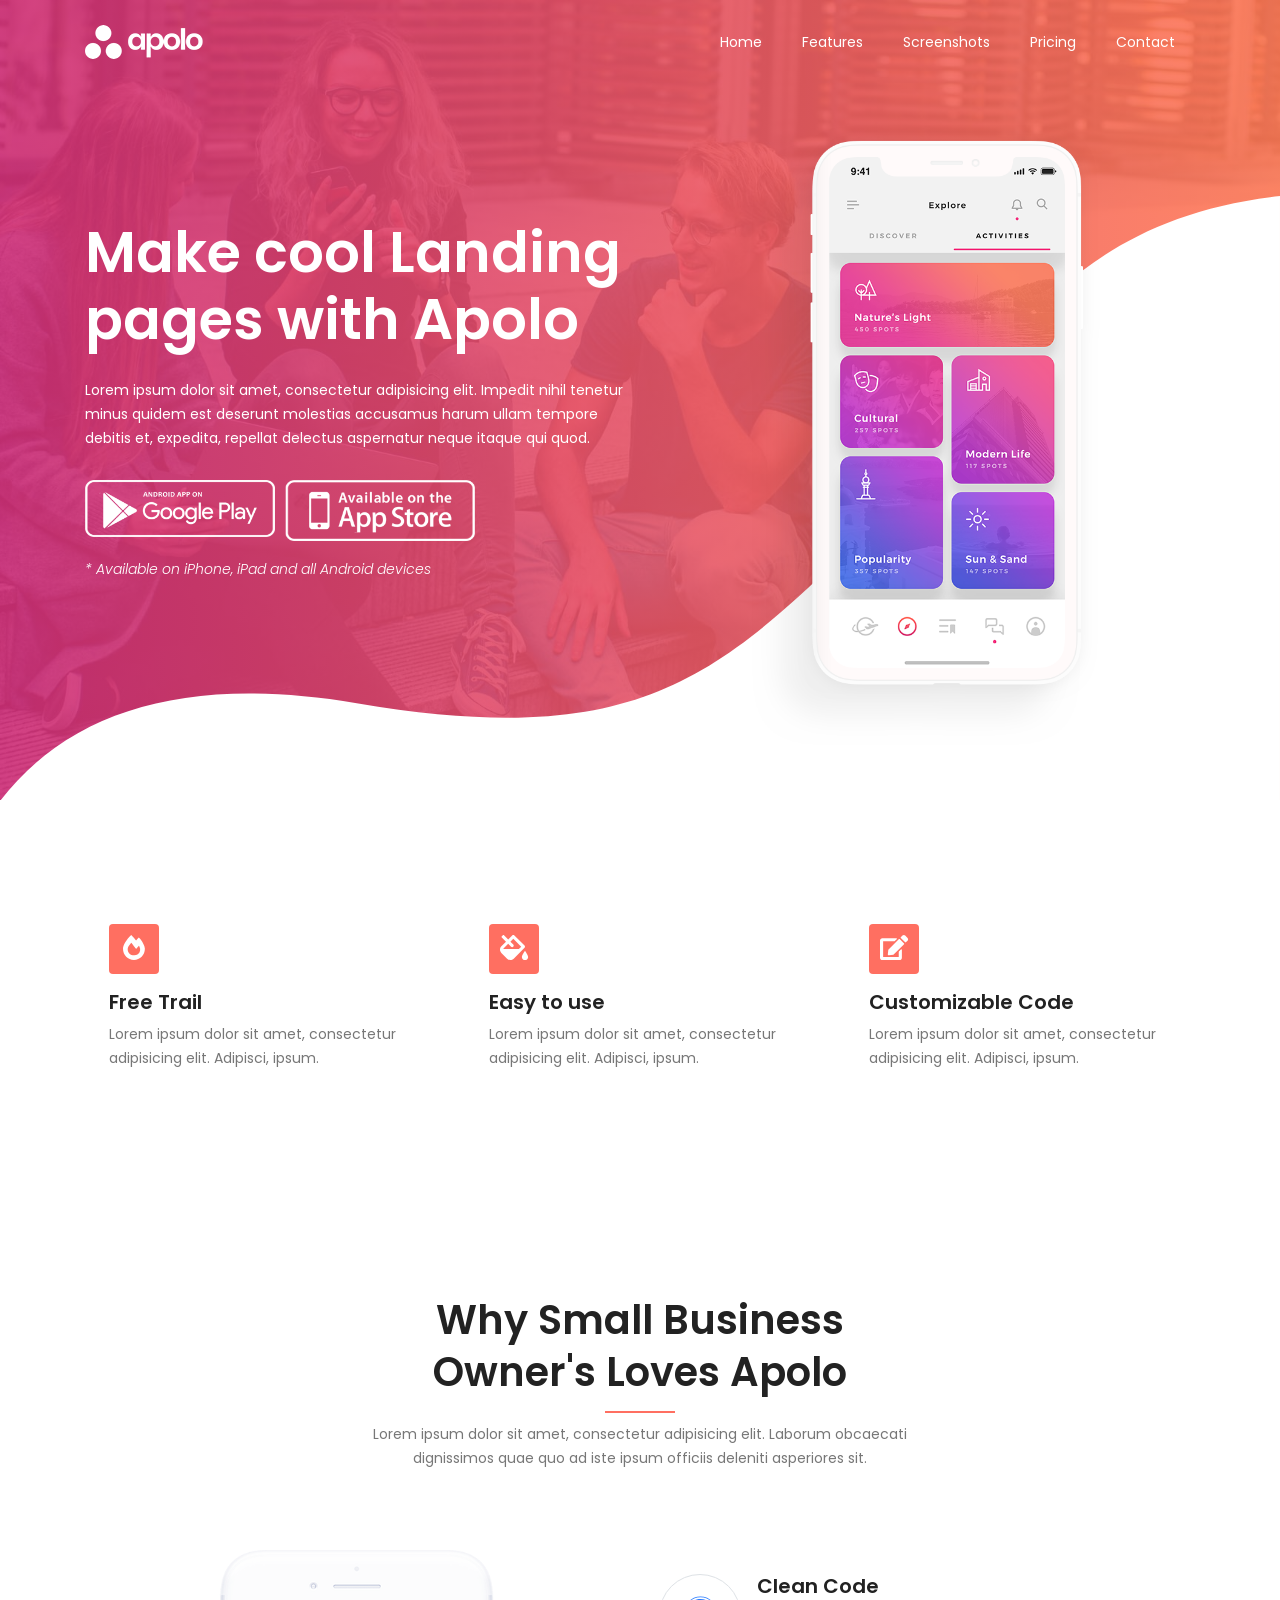
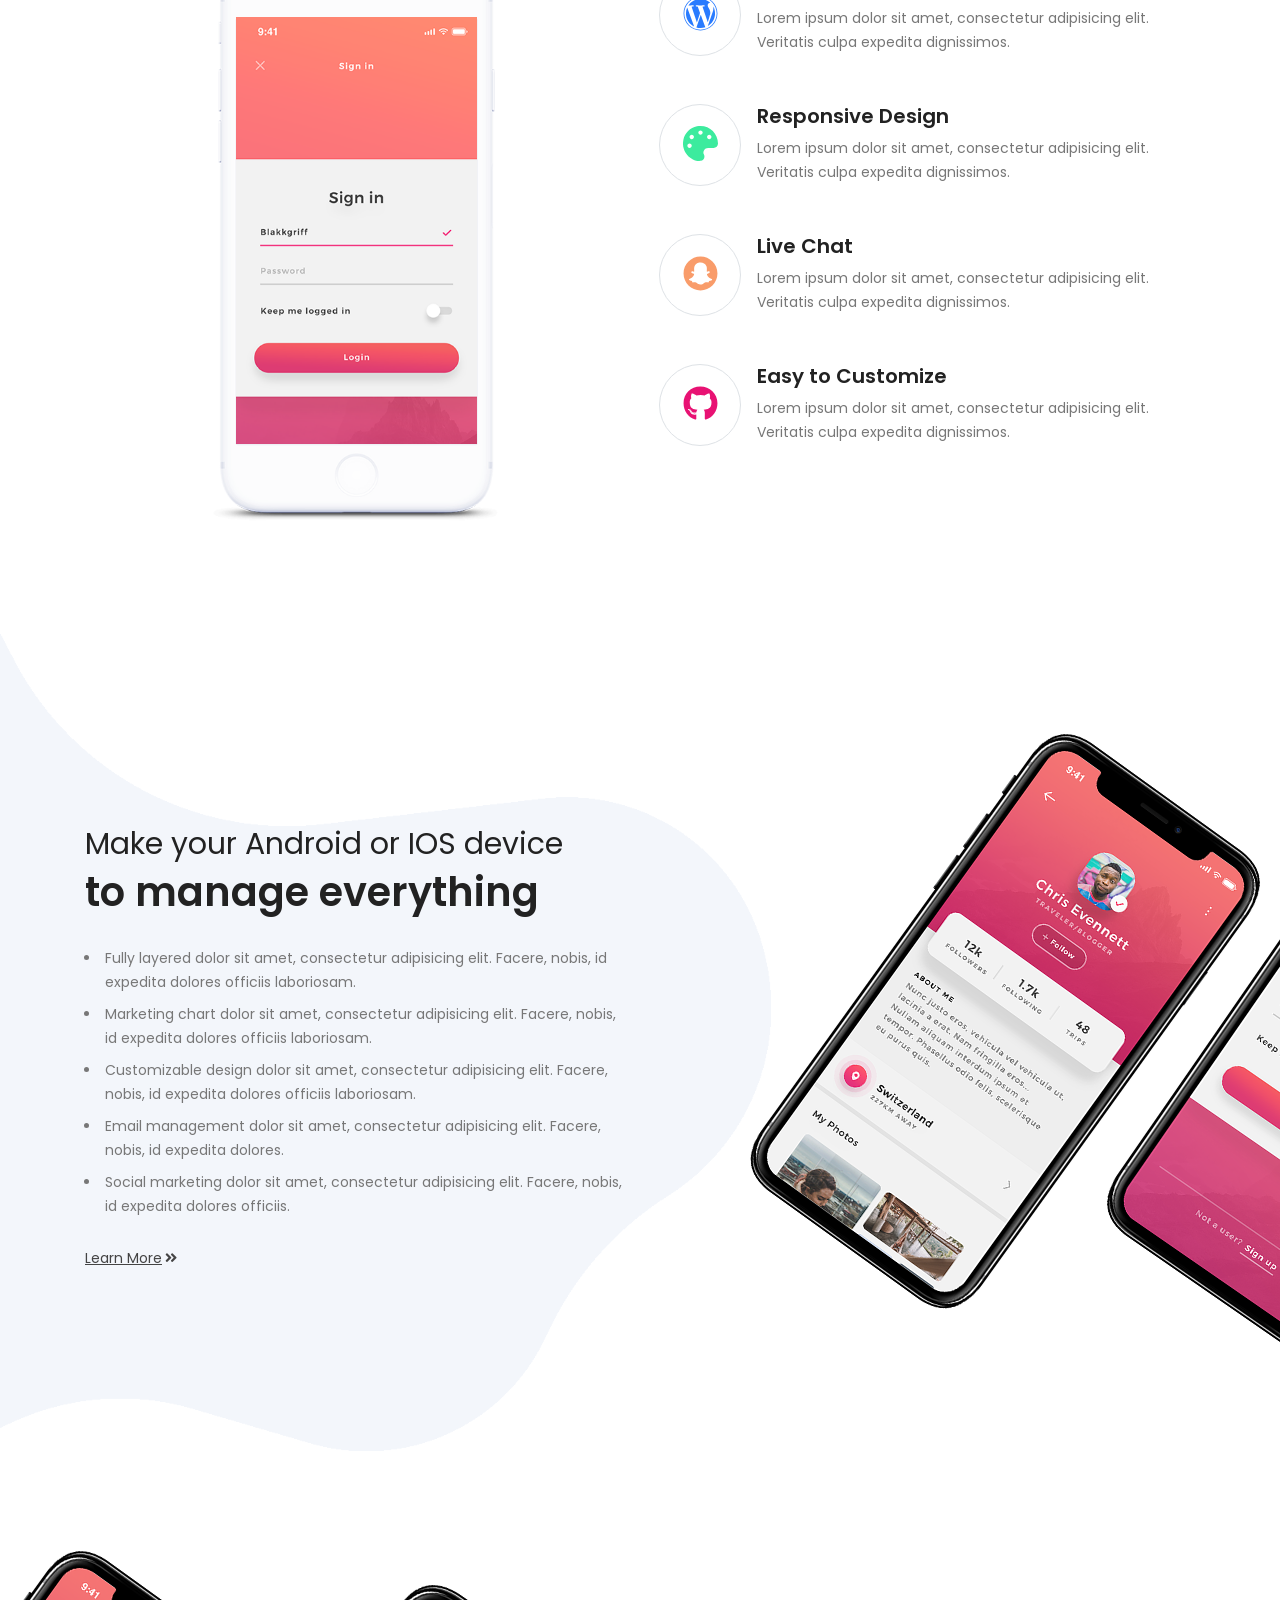
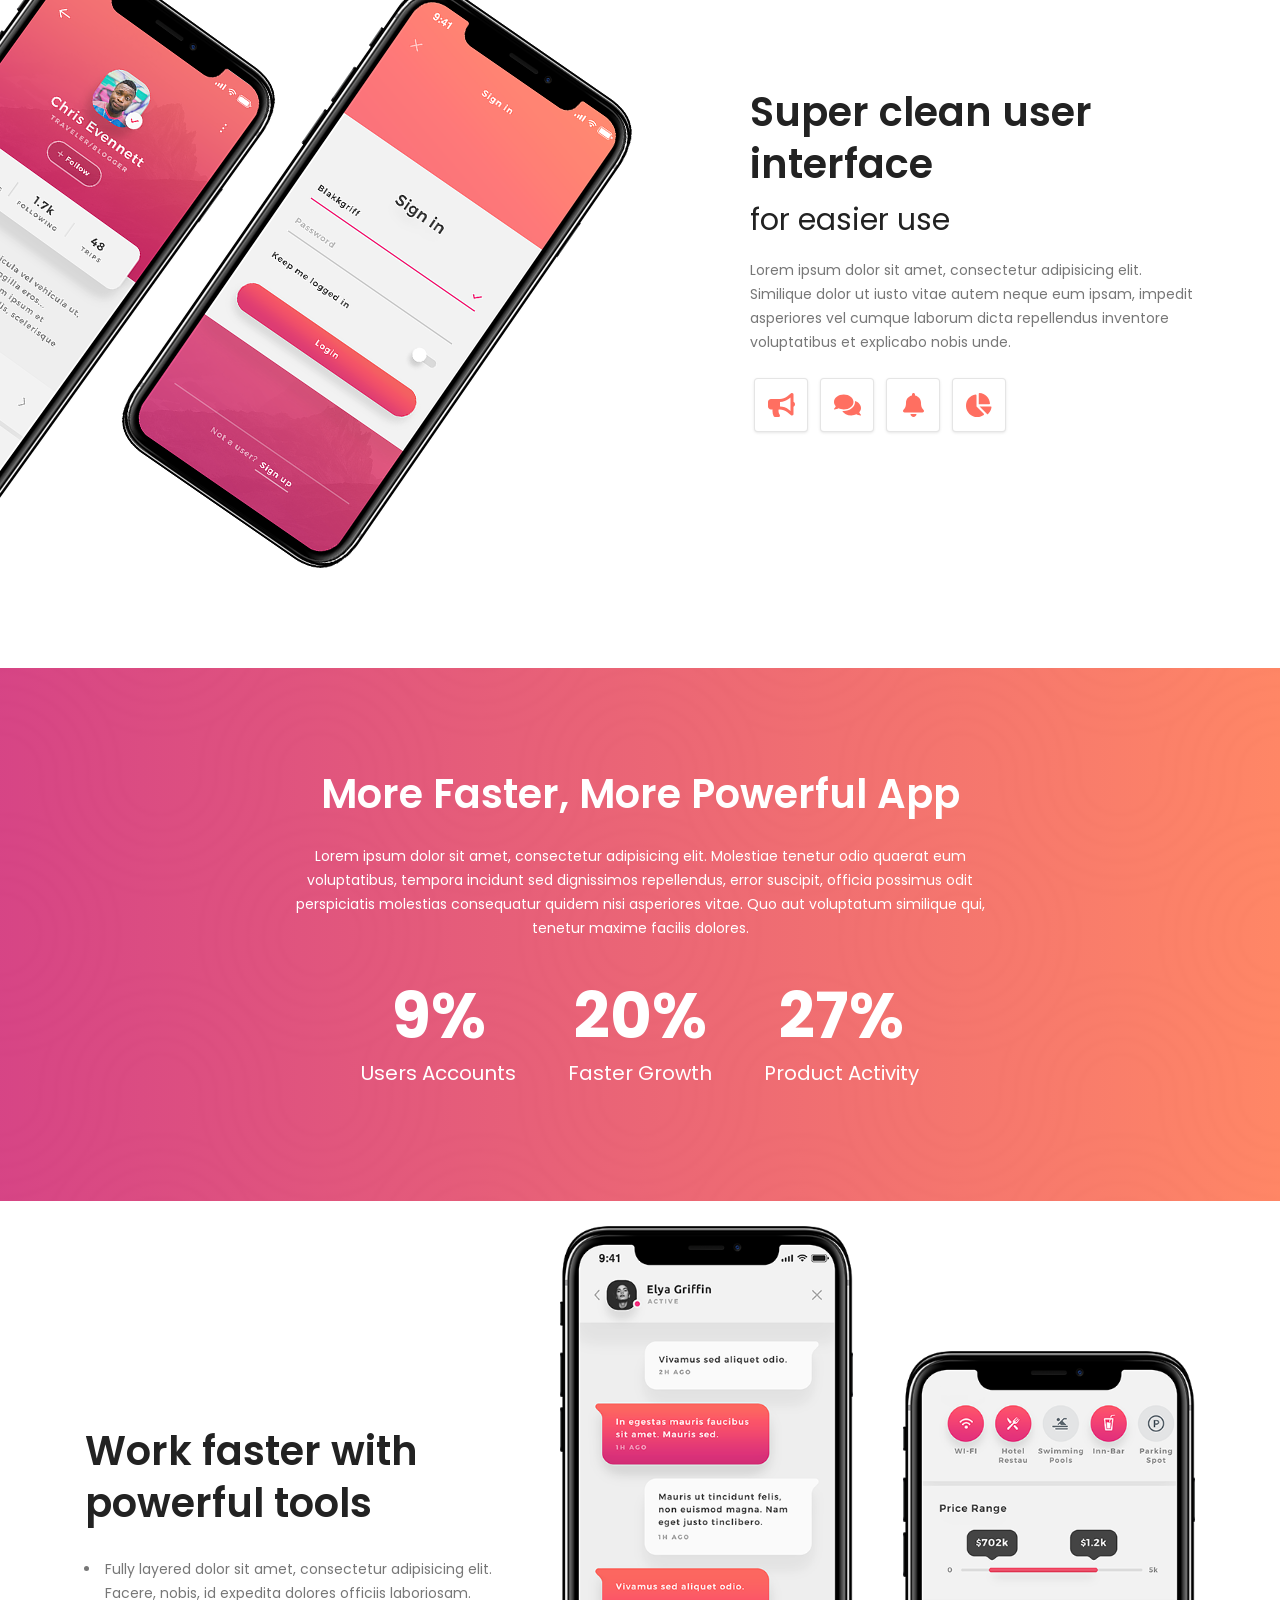
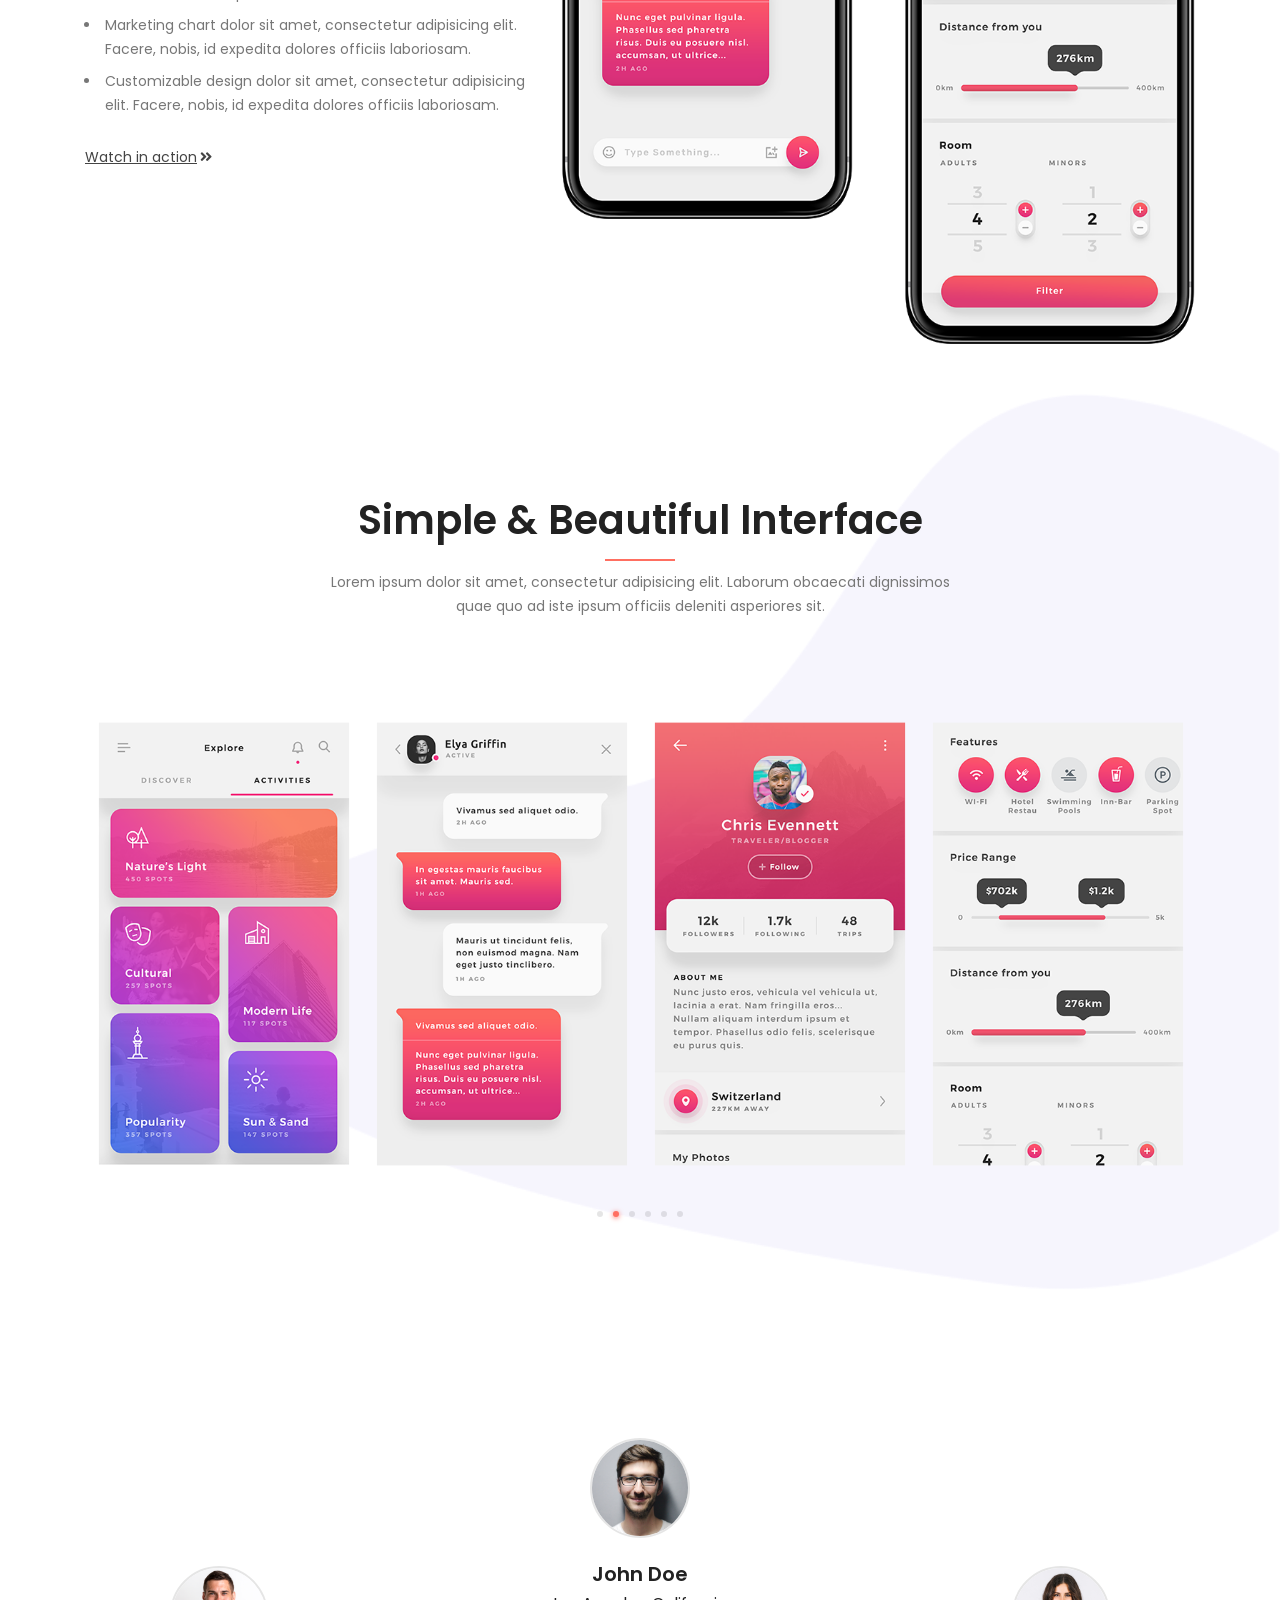
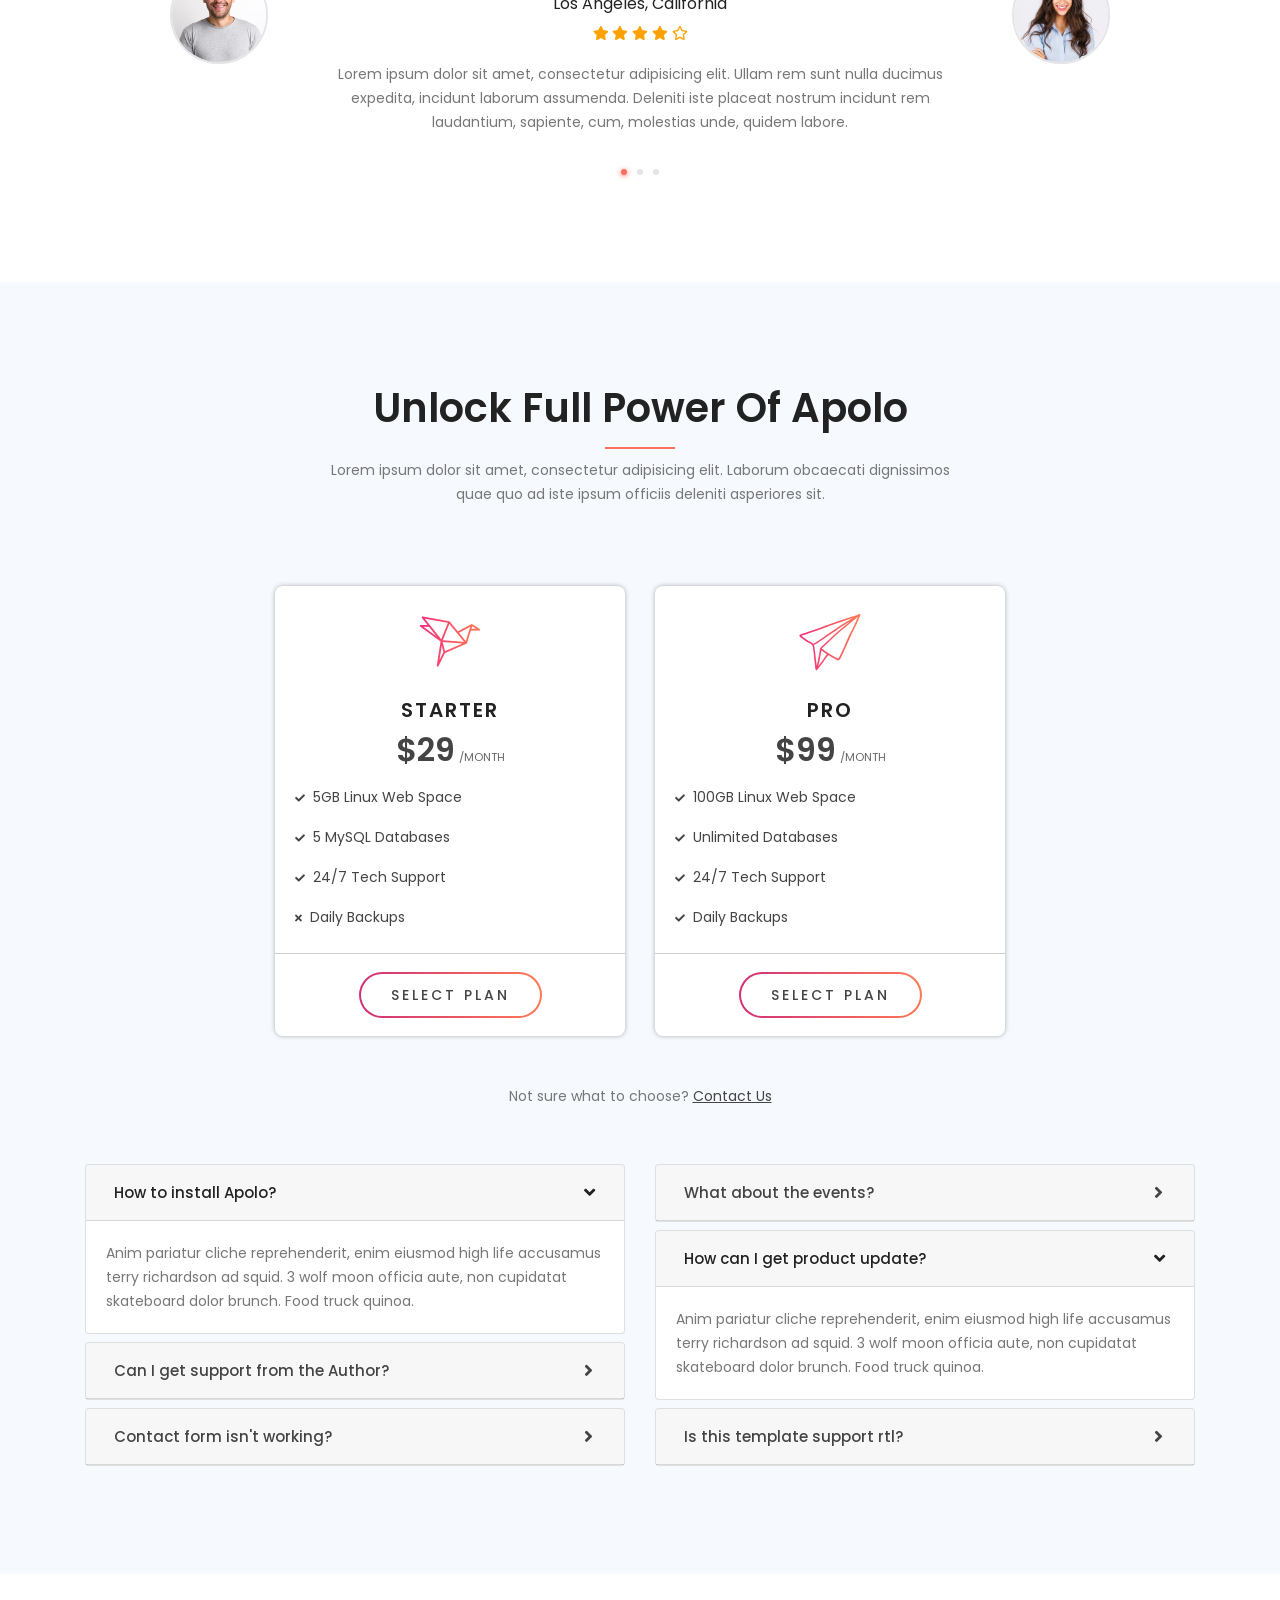
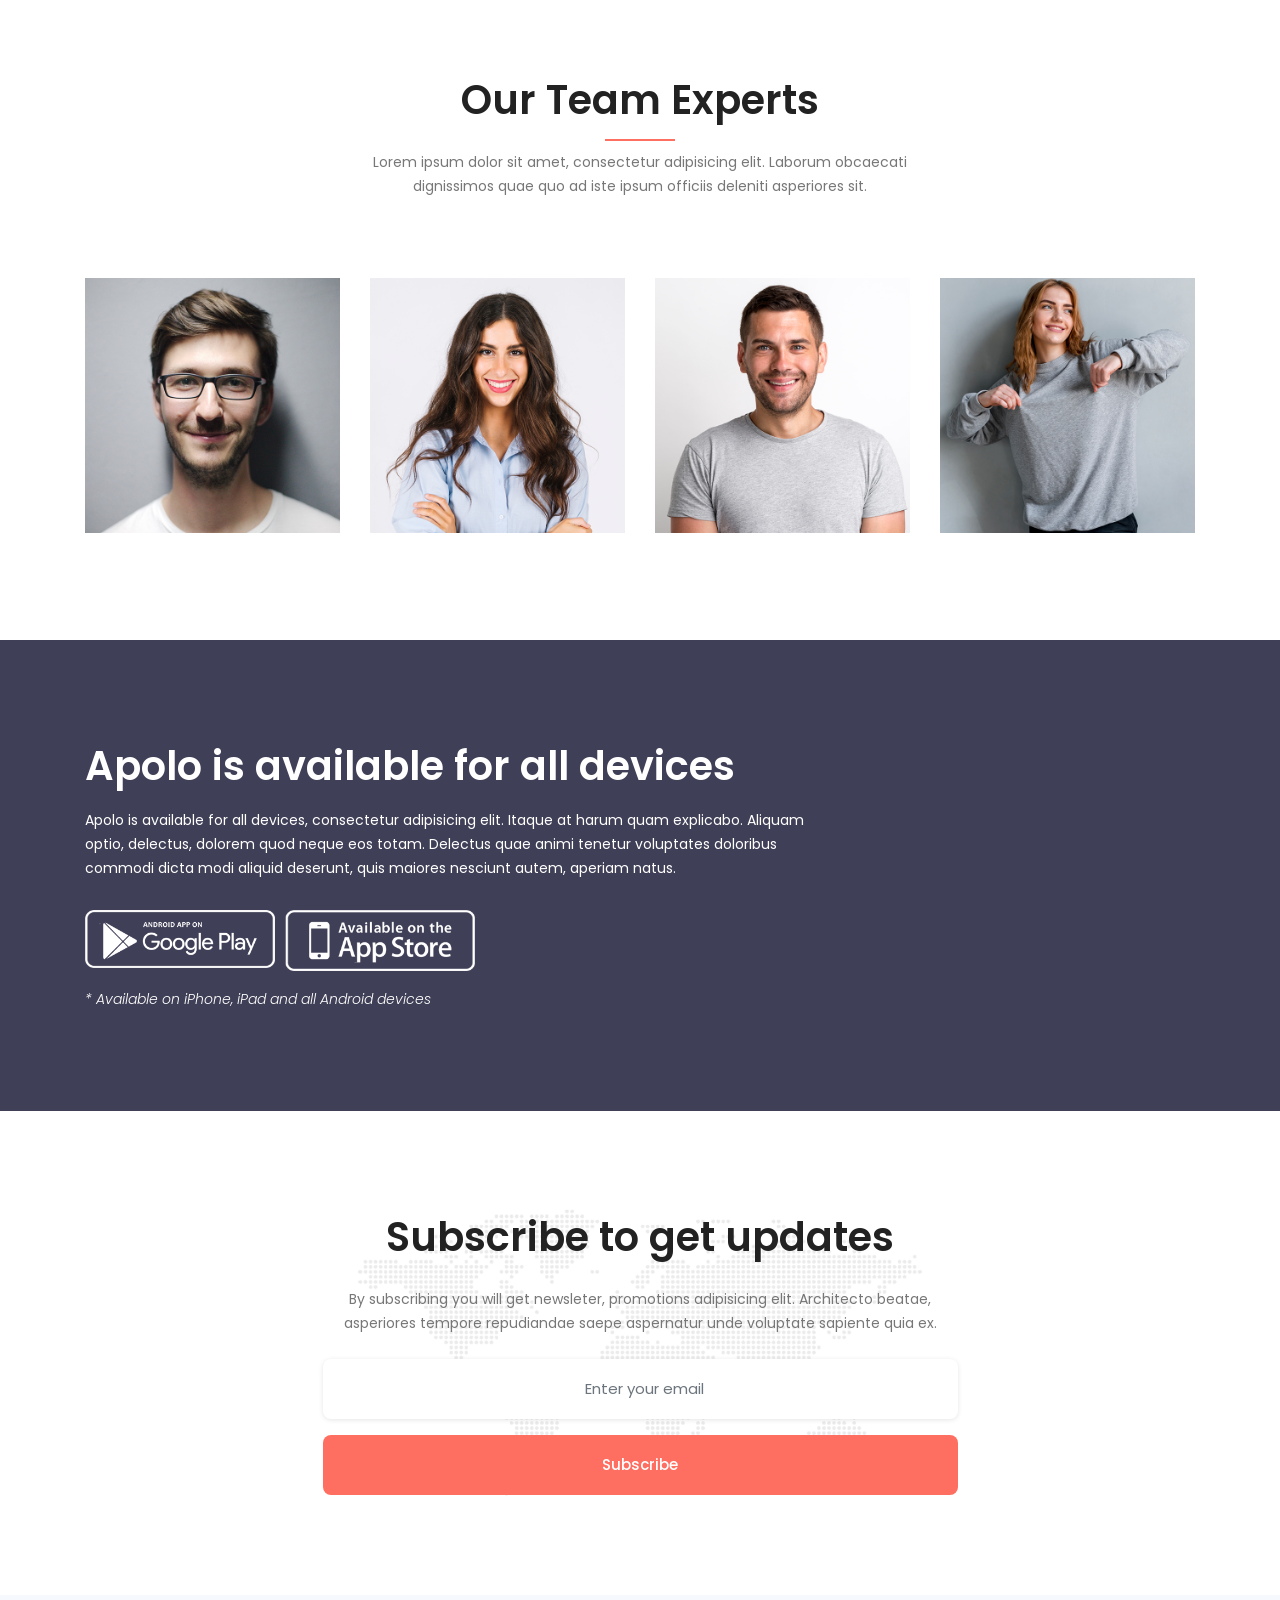
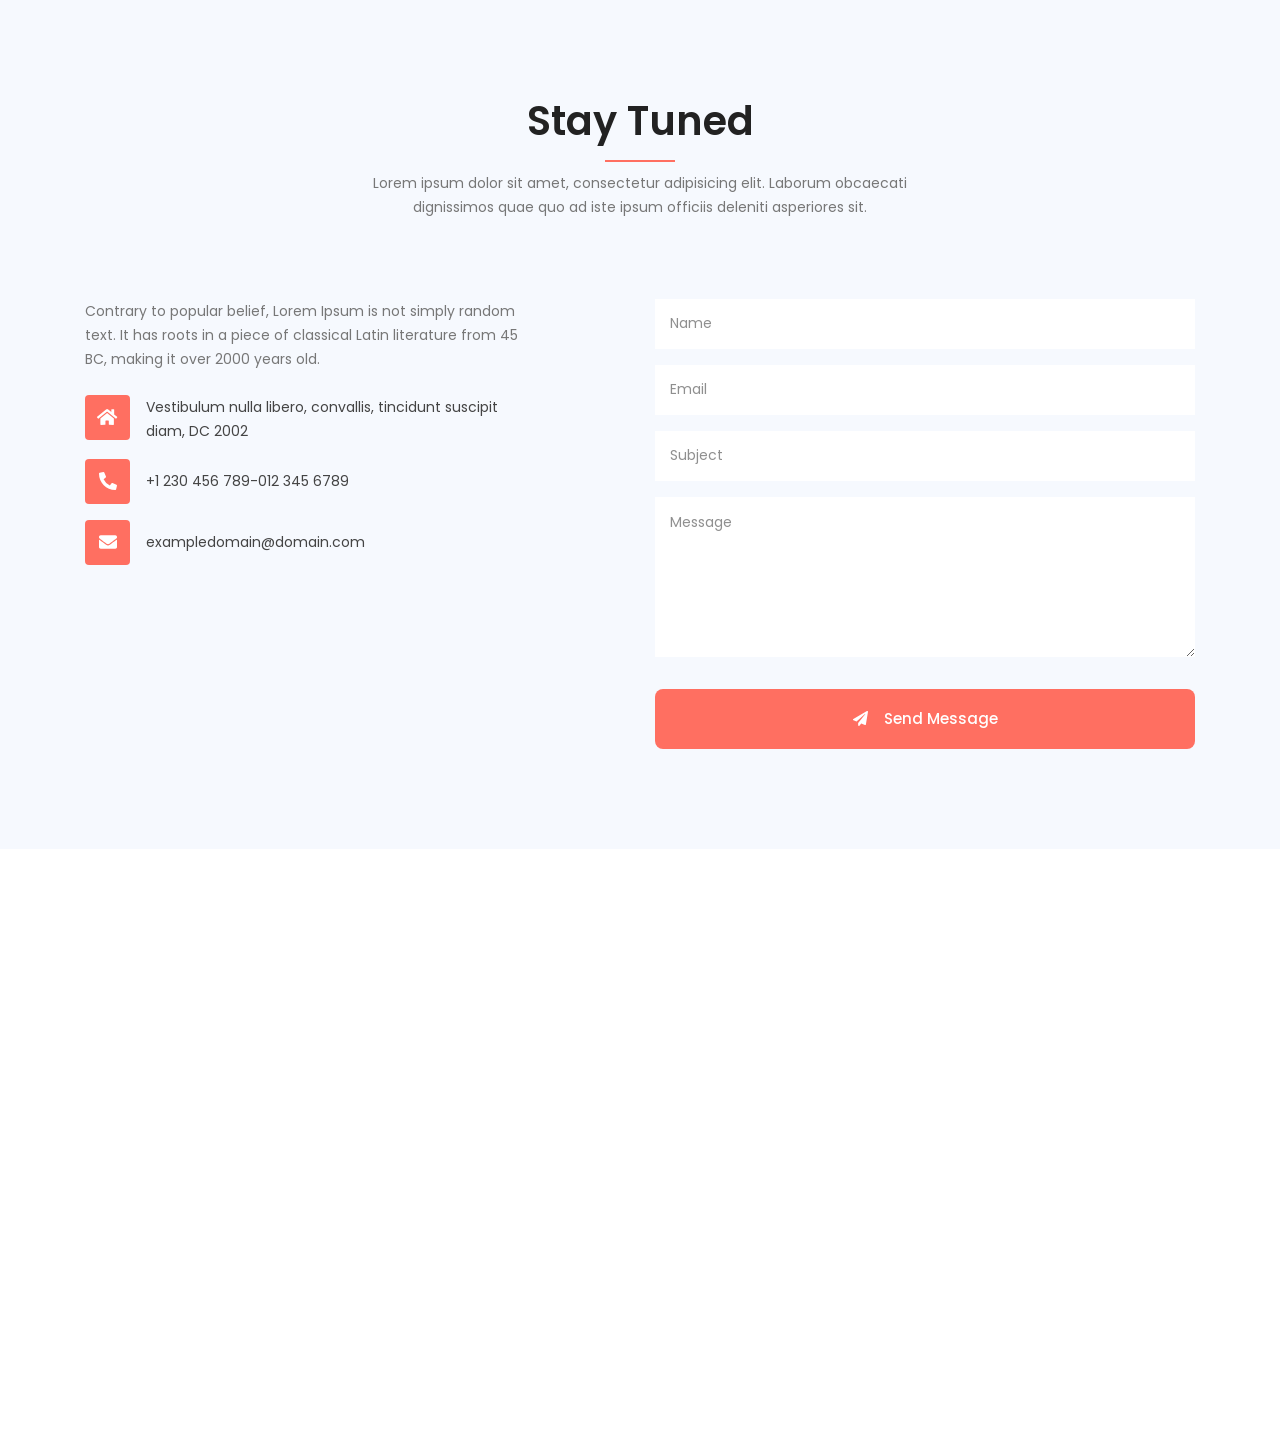
==== index-2.html @ d1c6df73 "Initial commit" ====
<!doctype html>
<html class="no-js" lang="en">


<!-- Mirrored from theme-land.com/apolo/index.html by HTTrack Website Copier/3.x [XR&CO'2014], Sun, 23 Aug 2020 01:51:57 GMT -->
<head>
    <meta charset="UTF-8">
    <meta name="description" content="">
    <meta http-equiv="X-UA-Compatible" content="IE=edge">
    <meta name="viewport" content="width=device-width, initial-scale=1, shrink-to-fit=no">
    <!-- The above 4 meta tags *must* come first in the head; any other head content must come *after* these tags -->

    <!-- Title  -->
    <title>Apolo - App Landing Page Template</title>

    <!-- Favicon  -->
    <link rel="icon" href="assets/img/favicon.png">

    <!-- ***** All CSS Files ***** -->

    <!-- Style css -->
    <link rel="stylesheet" href="assets/css/style.css">

    <!-- Responsive css -->
    <link rel="stylesheet" href="assets/css/responsive.css">

</head>

<body>
    <!--====== Preloader Area Start ======-->
    <div class="preloader-main">
        <div class="preloader-wapper">
            <svg class="preloader" xmlns="http://www.w3.org/2000/svg" version="1.1" width="600" height="200">
                <defs>
                    <filter id="goo" x="-40%" y="-40%" height="200%" width="400%">
                        <feGaussianBlur in="SourceGraphic" stdDeviation="10" result="blur" />
                        <feColorMatrix in="blur" mode="matrix" values="1 0 0 0 0  0 1 0 0 0  0 0 1 0 0  0 0 0 19 -8" result="goo" />
                    </filter>
                </defs>
                <g filter="url(#goo)">
                    <circle class="dot" cx="50" cy="50" r="25" fill="#ff6f61" />
                    <circle class="dot" cx="50" cy="50" r="25" fill="#ff6f61" />
                </g>
            </svg>
            <div>
                <div class="loader-section section-left"></div>
                <div class="loader-section section-right"></div>
            </div>
        </div>
    </div>
    <!-- <div id="preloader">
        <div id="loader"></div>
        <div class="loader-section section-left"></div>
        <div class="loader-section section-right"></div>
    </div> -->
    <!--====== Preloader Area End ======-->

    <!--====== Scroll To Top Area Start ======-->
    <div id="scrollUp" title="Scroll To Top">
        <i class="fas fa-chevron-up"></i>
    </div>
    <!--====== Scroll To Top Area End ======-->

    <div class="main">
        <!-- ***** Header Start ***** -->
        <header class="navbar navbar-sticky navbar-expand-lg navbar-dark">
            <div class="container position-relative">
                <a class="navbar-brand" href="index-2.html">
                    <img class="navbar-brand-regular" src="assets/img/logo/logo-white.png" alt="brand-logo">
                    <img class="navbar-brand-sticky" src="assets/img/logo/logo.png" alt="sticky brand-logo">
                </a>
                <button class="navbar-toggler d-lg-none" type="button" data-toggle="navbarToggler" aria-label="Toggle navigation">
                    <span class="navbar-toggler-icon"></span>
                </button>

                <div class="navbar-inner">
                    <!--  Mobile Menu Toggler -->
                    <button class="navbar-toggler d-lg-none" type="button" data-toggle="navbarToggler" aria-label="Toggle navigation">
                        <span class="navbar-toggler-icon"></span>
                    </button>
                    <nav>
                        <ul class="navbar-nav" id="navbar-nav">
                            <li class="nav-item">
                                <a class="nav-link scroll" href="#home">Home</a>
                            </li>
                            <li class="nav-item">
                                <a class="nav-link scroll" href="#features">Features</a>
                            </li>
                            <li class="nav-item">
                                <a class="nav-link scroll" href="#screenshots">Screenshots</a>
                            </li>
                            <li class="nav-item">
                                <a class="nav-link scroll" href="#pricing">Pricing</a>
                            </li>
                            <li class="nav-item">
                                <a class="nav-link scroll" href="#contact">Contact</a>
                            </li>
                        </ul>
                    </nav>
                </div>
            </div>
        </header>
        <!-- ***** Header End ***** -->

        <!-- ***** Welcome Area Start ***** -->
        <section id="home" class="section welcome-area bg-overlay d-flex align-items-center">
            <div class="container">
                <div class="row align-items-center">
                    <!-- Welcome Intro Start -->
                    <div class="col-12 col-md-7 col-lg-6">
                        <div class="welcome-intro">
                            <h1 class="text-white">Make cool Landing pages with Apolo</h1>
                            <p class="text-white my-4">Lorem ipsum dolor sit amet, consectetur adipisicing elit. Impedit nihil tenetur minus quidem est deserunt molestias accusamus harum ullam tempore debitis et, expedita, repellat delectus aspernatur neque itaque qui quod.</p>
                            <!-- Store Buttons -->
                            <div class="button-group store-buttons d-flex">
                                <a href="#">
                                    <img src="assets/img/icon/google-play.png" alt="">
                                </a>
                                <a href="#">
                                    <img src="assets/img/icon/app-store.png" alt="">
                                </a>
                            </div>
                            <span class="d-inline-block text-white fw-3 font-italic mt-3">* Available on iPhone, iPad and all Android devices</span>
                        </div>
                    </div>
                    <div class="col-12 col-md-5 col-lg-6">
                        <!-- Welcome Thumb -->
                        <div class="welcome-thumb mx-auto" data-aos="fade-left" data-aos-delay="500" data-aos-duration="1000">
                            <img src="assets/img/welcome/welcome-mockup.png" alt="">
                        </div>
                    </div>
                </div>
            </div>
            <!-- Shape Bottom -->
            <div class="shape-bottom">
                <svg version="1.1" id="Layer_1" xmlns="http://www.w3.org/2000/svg" xmlns:xlink="http://www.w3.org/1999/xlink" x="0px" y="0px" viewBox="0 0 2353.6 1112.5" style="enable-background:new 0 0 2353.6 1112.5;" xml:space="preserve">
                    <style type="text/css">
                        .st0 {
                            fill: #FFFFFF;
                        }
                    </style>
                    <path class="st0" d="M2353.6,0v1112.5H0c132.1-171.4,350.7-231.4,655.9-179.9c474,79.9,637.1-23.3,882.7-262.4
                    C1802.7,413,1870,54.1,2353.6,0z" />
                </svg>
            </div>
        </section>
        <!-- ***** Welcome Area End ***** -->

        <!-- ***** Benifits Area Start ***** -->
        <section id="benifits" class="section benifits-area style-three ptb_100">
            <div class="container">
                <div class="row">
                    <!-- Benifits Item -->
                    <div class="col-12 col-sm-6 col-md-4" data-aos="fade-up">
                        <div class="benifits-item p-4">
                            <!-- Feature Icon -->
                            <div class="feature-icon mb-3">
                                <span><i class="fas fa-fire-alt"></i></span>
                            </div>
                            <!-- Benifits Text -->
                            <div class="benifits-text">
                                <h3 class="mb-2">Free Trail</h3>
                                <p>Lorem ipsum dolor sit amet, consectetur adipisicing elit. Adipisci, ipsum.</p>
                            </div>
                        </div>
                    </div>
                    <!-- Benifits Item -->
                    <div class="col-12 col-sm-6 col-md-4" data-aos="fade-up" data-aos-delay="200">
                        <div class="benifits-item p-4">
                            <!-- Feature Icon -->
                            <div class="feature-icon mb-3">
                                <span><i class="fas fa-fill-drip"></i></span>
                            </div>
                            <!-- Benifits Text -->
                            <div class="benifits-text">
                                <h3 class="mb-2">Easy to use</h3>
                                <p>Lorem ipsum dolor sit amet, consectetur adipisicing elit. Adipisci, ipsum.</p>
                            </div>
                        </div>
                    </div>
                    <!-- Benifits Item -->
                    <div class="col-12 col-sm-6 col-md-4" data-aos="fade-up" data-aos-delay="400">
                        <div class="benifits-item p-4">
                            <!-- Feature Icon -->
                            <div class="feature-icon mb-3">
                                <span><i class="fas fa-edit"></i></span>
                            </div>
                            <!-- Benifits Text -->
                            <div class="benifits-text">
                                <h3 class="mb-2">Customizable Code</h3>
                                <p>Lorem ipsum dolor sit amet, consectetur adipisicing elit. Adipisci, ipsum.</p>
                            </div>
                        </div>
                    </div>
                </div>
            </div>
        </section>
        <!-- ***** Benifits Area End ***** -->

        <!-- ***** Features Area Start ***** -->
        <section id="features" class="section features-area ptb_100">
            <div class="container">
                <div class="row justify-content-center">
                    <div class="col-12 col-md-10 col-lg-6">
                        <!-- Section Heading -->
                        <div class="section-heading text-center">
                            <h2 class="text-capitalize">Why Small Business owner's loves Apolo</h2>
                            <p class="d-none d-sm-block mt-4">Lorem ipsum dolor sit amet, consectetur adipisicing elit. Laborum obcaecati dignissimos quae quo ad iste ipsum officiis deleniti asperiores sit.</p>
                            <p class="d-block d-sm-none mt-4">Lorem ipsum dolor sit amet, consectetur adipisicing elit. Laborum obcaecati.</p>
                        </div>
                    </div>
                </div>
                <div class="row">
                    <div class="col-12 col-md-6">
                        <div class="features-slider-wrapper overflow-hidden">
                            <!-- Work Slider -->
                            <ul class="features-slider owl-carousel">
                                <li class="slide-item">
                                    <img src="assets/img/screenshots/1.png" alt="">
                                </li>
                                <li class="slide-item">
                                    <img src="assets/img/screenshots/2.png" alt="">
                                </li>
                                <li class="slide-item">
                                    <img src="assets/img/screenshots/3.png" alt="">
                                </li>
                                <li class="slide-item">
                                    <img src="assets/img/screenshots/4.png" alt="">
                                </li>
                            </ul>
                        </div>
                    </div>
                    <div class="col-12 col-md-6 pt-4 pt-md-0">
                        <ul class="features-item">
                            <li>
                                <!-- Icon Box -->
                                <div class="icon-box media icon-1 px-1 py-3 py-md-4">
                                    <!-- Icon -->
                                    <div class="icon rounded-circle border mr-3">
                                        <span><i class="fab fa-wordpress"></i></span>
                                    </div>
                                    <!-- Icon Text -->
                                    <div class="icon-text media-body align-self-center align-self-md-start">
                                        <h3 class="mb-2">Clean Code</h3>
                                        <p>Lorem ipsum dolor sit amet, consectetur adipisicing elit. Veritatis culpa expedita dignissimos.</p>
                                    </div>
                                </div>
                            </li>
                            <li>
                                <!-- Icon Box -->
                                <div class="icon-box media icon-2 px-1 py-3 py-md-4">
                                    <!-- Icon -->
                                    <div class="icon rounded-circle border mr-3">
                                        <span><i class="fas fa-palette"></i></span>
                                    </div>
                                    <!-- Icon Text -->
                                    <div class="icon-text media-body align-self-center align-self-md-start">
                                        <h3 class="mb-2">Responsive Design</h3>
                                        <p>Lorem ipsum dolor sit amet, consectetur adipisicing elit. Veritatis culpa expedita dignissimos.</p>
                                    </div>
                                </div>
                            </li>
                            <li>
                                <!-- Icon Box -->
                                <div class="icon-box media icon-3 px-1 py-3 py-md-4">
                                    <!-- Icon -->
                                    <div class="icon rounded-circle border mr-3">
                                        <span><i class="fab fa-snapchat"></i></span>
                                    </div>
                                    <!-- Icon Text -->
                                    <div class="icon-text media-body align-self-center align-self-md-start">
                                        <h3 class="mb-2">Live Chat</h3>
                                        <p>Lorem ipsum dolor sit amet, consectetur adipisicing elit. Veritatis culpa expedita dignissimos.</p>
                                    </div>
                                </div>
                            </li>
                            <li>
                                <!-- Icon Box -->
                                <div class="icon-box media icon-4 px-1 py-3 py-md-4">
                                    <!-- Icon -->
                                    <div class="icon rounded-circle border mr-3">
                                        <span><i class="fab fa-github"></i></span>
                                    </div>
                                    <!-- Icon Text -->
                                    <div class="icon-text media-body align-self-center align-self-md-start">
                                        <h3 class="mb-2">Easy to Customize</h3>
                                        <p>Lorem ipsum dolor sit amet, consectetur adipisicing elit. Veritatis culpa expedita dignissimos.</p>
                                    </div>
                                </div>
                            </li>
                        </ul>
                    </div>
                </div>
            </div>
        </section>
        <!-- ***** Features Area End ***** -->

        <!-- ***** Service Area Start ***** -->
        <section class="section service-area overflow-hidden ptb_100">
            <div class="container">
                <div class="row align-items-center">
                    <div class="col-12 col-lg-6">
                        <!-- Service Text -->
                        <div class="service-text pt-4 pt-lg-0">
                            <h2 class="mb-4"><span class="fw-4">Make your Android or IOS device</span><br>to manage everything</h2>
                            <!-- Check List -->
                            <ul class="check-list">
                                <li class="py-1 ml-3">
                                    <!-- List Box -->
                                    <div class="list-box media">
                                        <span class="media-body pl-1">Fully layered dolor sit amet, consectetur adipisicing elit. Facere, nobis, id expedita dolores officiis laboriosam.</span>
                                    </div>
                                </li>
                                <li class="py-1 ml-3">
                                    <!-- List Box -->
                                    <div class="list-box media">
                                        <span class="media-body pl-1">Marketing chart dolor sit amet, consectetur adipisicing elit. Facere, nobis, id expedita dolores officiis laboriosam.</span>
                                    </div>
                                </li>
                                <li class="py-1 ml-3">
                                    <!-- List Box -->
                                    <div class="list-box media">
                                        <span class="media-body pl-1">Customizable design dolor sit amet, consectetur adipisicing elit. Facere, nobis, id expedita dolores officiis laboriosam.</span>
                                    </div>
                                </li>
                                <li class="py-1 ml-3">
                                    <!-- List Box -->
                                    <div class="list-box media">
                                        <span class="media-body pl-1">Email management dolor sit amet, consectetur adipisicing elit. Facere, nobis, id expedita dolores.</span>
                                    </div>
                                </li>
                                <li class="py-1 ml-3">
                                    <!-- List Box -->
                                    <div class="list-box media">
                                        <span class="media-body pl-1">Social marketing dolor sit amet, consectetur adipisicing elit. Facere, nobis, id expedita dolores officiis.</span>
                                    </div>
                                </li>
                            </ul>
                            <a href="#" class="service-btn mt-4">Learn More</a>
                        </div>
                    </div>
                    <div class="col-12 col-lg-4 mx-auto pt-4 pt-lg-0">
                        <!-- Service Thumb -->
                        <div class="service-thumb">
                            <img src="assets/img/welcome/service-thumb.png" alt="">
                        </div>
                    </div>
                </div>
            </div>
        </section>
        <!-- ***** Service Area End ***** -->

        <!-- ***** Discover Area Start ***** -->
        <section class="section discover-area overflow-hidden ptb_100">
            <div class="container">
                <div class="row justify-content-between align-items-center">
                    <div class="col-12 col-lg-7 order-2 order-lg-1 pt-4 pt-lg-0">
                        <!-- Discover Thumb -->
                        <div class="discover-thumb">
                            <img src="assets/img/welcome/service-thumb.png" alt="">
                        </div>
                    </div>
                    <div class="col-12 col-lg-5 order-1 order-lg-2">
                        <!-- Discover Text -->
                        <div class="service-text discover-text pt-4 pt-lg-0">
                            <h2>Super clean user interface<br><span class="fw-4">for easier use</span></h2>
                            <p class="pt-3 pb-4">Lorem ipsum dolor sit amet, consectetur adipisicing elit. Similique dolor ut iusto vitae autem neque eum ipsam, impedit asperiores vel cumque laborum dicta repellendus inventore voluptatibus et explicabo nobis unde.</p>
                            <div class="discover-list">
                                <span class="mx-1"><i class="fas fa-bullhorn"></i></span>
                                <span class="mx-1"><i class="fas fa-comments"></i></span>
                                <span class="mx-1"><i class="fas fa-bell"></i></span>
                                <span class="mx-1"><i class="fas fa-chart-pie"></i></span>
                            </div>
                        </div>
                    </div>
                </div>
            </div>
        </section>
        <!-- ***** Discover Area End ***** -->

        <!-- ***** Statistic Area Start ***** -->
        <section class="section statistic-area bg-overlay ptb_100">
            <div class="container">
                <div class="row justify-content-center">
                    <div class="col-12 col-lg-8">
                        <!-- Statistic Content -->
                        <div class="statistic-content text-center">
                            <h2 class="text-white">More Faster, More Powerful App</h2>
                            <p class="text-white my-3 mt-sm-4 mb-sm-5">Lorem ipsum dolor sit amet, consectetur adipisicing elit. Molestiae tenetur odio quaerat eum voluptatibus, tempora incidunt sed dignissimos repellendus, error suscipit, officia possimus odit perspiciatis molestias consequatur quidem nisi asperiores vitae. Quo aut voluptatum similique qui, tenetur maxime facilis dolores.</p>
                            <!-- Counter List -->
                            <div class="counter-list">
                                <ul>
                                    <li class="d-inline-block">
                                        <!-- Single Counter -->
                                        <div class="single-counter p-2 px-md-4 py-md-3 text-center">
                                            <span class="counter d-inline-block text-white fw-7">23</span><span class="text-white fw-7">%</span>
                                            <h4 class="text-white fw-4 mt-2 mt-sm-3">Users Accounts</h4>
                                        </div>
                                    </li>
                                    <li class="d-inline-block">
                                        <!-- Single Counter -->
                                        <div class="single-counter p-2 px-md-4 py-md-3 text-center">
                                            <span class="counter d-inline-block text-white fw-7">47</span><span class="text-white fw-7">%</span>
                                            <h4 class="text-white fw-4 mt-2 mt-sm-3">Faster Growth</h4>
                                        </div>
                                    </li>
                                    <li class="d-inline-block">
                                        <!-- Single Counter -->
                                        <div class="single-counter p-2 px-md-4 py-md-3 text-center">
                                            <span class="counter d-inline-block text-white fw-7">63</span><span class="text-white fw-7">%</span>
                                            <h4 class="text-white fw-4 mt-2 mt-sm-3">Product Activity</h4>
                                        </div>
                                    </li>
                                </ul>
                            </div>
                        </div>
                    </div>
                </div>
            </div>
        </section>
        <!-- ***** Statistic Area End ***** -->

        <!-- ***** More Features Area Start ***** -->
        <section class="section more-features-area ptb_100">
            <div class="container">
                <div class="row align-items-center">
                    <div class="col-12 col-lg-5">
                        <!-- More Features Text -->
                        <div class="service-text pt-4 pt-lg-0">
                            <h2 class="mb-4">Work faster with powerful tools</h2>
                            <!-- Check List -->
                            <ul class="check-list">
                                <li class="py-1 ml-3">
                                    <!-- List Box -->
                                    <div class="list-box media">
                                        <span class="media-body pl-1">Fully layered dolor sit amet, consectetur adipisicing elit. Facere, nobis, id expedita dolores officiis laboriosam.</span>
                                    </div>
                                </li>
                                <li class="py-1 ml-3">
                                    <!-- List Box -->
                                    <div class="list-box media">
                                        <span class="media-body pl-1">Marketing chart dolor sit amet, consectetur adipisicing elit. Facere, nobis, id expedita dolores officiis laboriosam.</span>
                                    </div>
                                </li>
                                <li class="py-1 ml-3">
                                    <!-- List Box -->
                                    <div class="list-box media">
                                        <span class="media-body pl-1">Customizable design dolor sit amet, consectetur adipisicing elit. Facere, nobis, id expedita dolores officiis laboriosam.</span>
                                    </div>
                                </li>
                            </ul>
                            <a class="fancyVideo service-btn mt-4" href="https://youtu.be/3t_PeiM3Voc">Watch in action</a>
                        </div>
                    </div>
                    <div class="col-12 col-lg-7 pt-5 pt-lg-0">
                        <!-- More Features Thumb -->
                        <div class="more-features-thumb d-flex">
                            <div class="thumb-one" data-aos="fade-down" data-aos-duration="700" data-aos-offset="300" data-aos-easing="ease-in-out">
                                <img src="assets/img/welcome/thumb-one.png" alt="">
                            </div>
                            <div class="thumb-two" data-aos="fade-up" data-aos-duration="700" data-aos-delay="500" data-aos-easing="ease-in-out">
                                <img src="assets/img/welcome/thumb-two.png" alt="">
                            </div>
                        </div>
                    </div>
                </div>
            </div>
        </section>
        <!-- ***** More Features Area End ***** -->

        <!-- ***** Screenshots Area Start ***** -->
        <section id="screenshots" class="section screenshots-area ptb_100">
            <div class="container">
                <div class="row justify-content-center">
                    <div class="col-12 col-md-10 col-lg-7">
                        <!-- Section Heading -->
                        <div class="section-heading text-center">
                            <h2 class="text-capitalize">Simple &amp; Beautiful Interface</h2>
                            <p class="d-none d-sm-block mt-4">Lorem ipsum dolor sit amet, consectetur adipisicing elit. Laborum obcaecati dignissimos quae quo ad iste ipsum officiis deleniti asperiores sit.</p>
                            <p class="d-block d-sm-none mt-4">Lorem ipsum dolor sit amet, consectetur adipisicing elit. Laborum obcaecati.</p>
                        </div>
                    </div>
                </div>
                <div class="row">
                    <div class="col-12">
                        <!-- App Screenshot Slider Area -->
                        <div class="app-screenshots">
                            <!-- Single Screenshot Item -->
                            <div class="single-screenshot">
                                <img src="assets/img/screenshots/1.png" alt="">
                            </div>
                            <!-- Single Screenshot Item -->
                            <div class="single-screenshot">
                                <img src="assets/img/screenshots/2.png" alt="">
                            </div>
                            <!-- Single Screenshot Item -->
                            <div class="single-screenshot">
                                <img src="assets/img/screenshots/3.png" alt="">
                            </div>
                            <!-- Single Screenshot Item -->
                            <div class="single-screenshot">
                                <img src="assets/img/screenshots/4.png" alt="">
                            </div>
                            <!-- Single Screenshot Item -->
                            <div class="single-screenshot">
                                <img src="assets/img/screenshots/5.png" alt="">
                            </div>
                            <!-- Single Screenshot Item -->
                            <div class="single-screenshot">
                                <img src="assets/img/screenshots/6.png" alt="">
                            </div>
                        </div>
                    </div>
                </div>
            </div>
        </section>
        <!-- ***** Screenshots Area End ***** -->

        <!-- ***** Testimonial Area Start ***** -->
        <section class="section testimonial-area ptb_100">
            <div class="container text-center">
                <div class="row justify-content-center align-items-center">
                    <div class="col-12 col-md-8">
                        <div class="testimonials owl-carousel">
                            <!-- Single Testimonial -->
                            <div class="single-testimonial p-3 p-md-5">
                                <img src="assets/img/avatar/avatar-1.png" class="mx-auto d-block" alt="">
                                <!-- Client Name -->
                                <h3 class="client-name mt-4 mb-2">John Doe</h3>
                                <!-- Client Address -->
                                <h5 class="client-address fw-4">Los Angeles, California</h5>
                                <!-- Client Rating -->
                                <div class="client-rating mt-2 mb-3">
                                    <i class="fas fa-star"></i>
                                    <i class="fas fa-star"></i>
                                    <i class="fas fa-star"></i>
                                    <i class="fas fa-star"></i>
                                    <i class="far fa-star"></i>
                                </div>
                                <!-- Client Description -->
                                <div class="client-description">
                                    <!-- Client Text -->
                                    <div class="client-text">
                                        <p>Lorem ipsum dolor sit amet, consectetur adipisicing elit. Ullam rem sunt nulla ducimus expedita, incidunt laborum assumenda. Deleniti iste placeat nostrum incidunt rem laudantium, sapiente, cum, molestias unde, quidem labore.</p>
                                    </div>
                                </div>
                            </div>
                            <!-- Single Testimonial -->
                            <div class="single-testimonial p-3 p-md-5">
                                <img src="assets/img/avatar/avatar-2.png" class="mx-auto d-block" alt="">
                                <!-- Client Name -->
                                <h3 class="client-name mt-4 mb-2">Jassica William</h3>
                                <!-- Client Address -->
                                <h5 class="client-address fw-4">Los Angeles, California</h5>
                                <!-- Client Rating -->
                                <div class="client-rating mt-2 mb-3">
                                    <i class="fas fa-star"></i>
                                    <i class="fas fa-star"></i>
                                    <i class="fas fa-star"></i>
                                    <i class="fas fa-star"></i>
                                    <i class="fas fa-star"></i>
                                </div>
                                <!-- Client Description -->
                                <div class="client-description">
                                    <!-- Client Text -->
                                    <div class="client-text">
                                        <p>Lorem ipsum dolor sit amet, consectetur adipisicing elit. Ullam rem sunt nulla ducimus expedita, incidunt laborum assumenda. Deleniti iste placeat nostrum incidunt rem laudantium, sapiente, cum, molestias unde, quidem labore.</p>
                                    </div>
                                </div>
                            </div>
                            <!-- Single Testimonial -->
                            <div class="single-testimonial p-3 p-md-5">
                                <img src="assets/img/avatar/avatar-3.png" class="mx-auto d-block" alt="">
                                <!-- Client Name -->
                                <h3 class="client-name mt-4 mb-2">Johnson Smith</h3>
                                <!-- Client Address -->
                                <h5 class="client-address fw-4">Los Angeles, California</h5>
                                <!-- Client Rating -->
                                <div class="client-rating mt-2 mb-3">
                                    <i class="fas fa-star"></i>
                                    <i class="fas fa-star"></i>
                                    <i class="fas fa-star"></i>
                                    <i class="fas fa-star"></i>
                                    <i class="far fa-star"></i>
                                </div>
                                <!-- Client Description -->
                                <div class="client-description">
                                    <!-- Client Text -->
                                    <div class="client-text">
                                        <p>Lorem ipsum dolor sit amet, consectetur adipisicing elit. Ullam rem sunt nulla ducimus expedita, incidunt laborum assumenda. Deleniti iste placeat nostrum incidunt rem laudantium, sapiente, cum, molestias unde, quidem labore.</p>
                                    </div>
                                </div>
                            </div>
                        </div>
                        <!-- Single Testimonial Thumb -->
                        <div class="single-testimonial-thumb d-none d-md-block">
                            <!-- Thumb Prev -->
                            <div class="thumb-prev">
                                <span>
                                    <img src="assets/img/avatar/avatar-3.png" alt="">
                                </span>
                            </div>
                            <!-- Thumb Next -->
                            <div class="thumb-next">
                                <span>
                                    <img src="assets/img/avatar/avatar-2.png" alt="">
                                </span>
                            </div>
                        </div>
                    </div>
                </div>
            </div>
        </section>
        <!-- ***** Testimonial Area End ***** -->

        <!-- ***** Price Plan Area Start ***** -->
        <section id="pricing" class="section price-plan-area bg-gray ptb_100">
            <div class="container">
                <div class="row justify-content-center">
                    <div class="col-12 col-md-10 col-lg-7">
                        <!-- Section Heading -->
                        <div class="section-heading text-center">
                            <h2 class="text-capitalize">Unlock Full Power Of Apolo</h2>
                            <p class="d-none d-sm-block mt-4">Lorem ipsum dolor sit amet, consectetur adipisicing elit. Laborum obcaecati dignissimos quae quo ad iste ipsum officiis deleniti asperiores sit.</p>
                            <p class="d-block d-sm-none mt-4">Lorem ipsum dolor sit amet, consectetur adipisicing elit. Laborum obcaecati.</p>
                        </div>
                    </div>
                </div>
                <div class="row justify-content-center">
                    <div class="col-12 col-md-10 col-lg-8">
                        <div class="row price-plan-wrapper">
                            <div class="col-12 col-sm-6">
                                <div class="single-price-plan">
                                    <!-- Plan Thumb -->
                                    <div class="plan-thumb d-flex justify-content-center align-items-center my-4">
                                        <img class="avatar-md" src="assets/img/icon/startup.png" alt="">
                                    </div>
                                    <!-- Price Header -->
                                    <div class="price-header d-flex flex-column align-items-center pb-2">
                                        <h4 class="plan-title text-uppercase pb-3">
                                            Starter
                                        </h4>
                                        <div class="plan-cost">
                                            <span class="plan-price">$29</span>
                                            <span class="plan-type text-uppercase">/month</span>
                                        </div>
                                    </div>
                                    <!-- Plan Features -->
                                    <ul class="plan-features pb-3">
                                        <li><i class="fas fa-check"></i>5GB Linux Web Space</li>
                                        <li><i class="fas fa-check"></i>5 MySQL Databases</li>
                                        <li><i class="fas fa-check"></i>24/7 Tech Support</li>
                                        <li><i class="fas fa-times"></i>Daily Backups</li>
                                    </ul>
                                    <!-- Plan Select -->
                                    <div class="plan-select">
                                        <a class="btn apolo-btn text-uppercase" href="#">Select Plan</a>
                                    </div>
                                </div>
                            </div>
                            <div class="col-12 col-sm-6 mt-4 mt-sm-0">
                                <div class="single-price-plan">
                                    <!-- Plan Thumb -->
                                    <div class="plan-thumb d-flex justify-content-center align-items-center my-4">
                                        <img class="avatar-md" src="assets/img/icon/pro.png" alt="">
                                    </div>
                                    <!-- Price Header -->
                                    <div class="price-header d-flex flex-column align-items-center pb-2">
                                        <h4 class="plan-title text-uppercase pb-3">
                                            Pro
                                        </h4>
                                        <div class="plan-cost">
                                            <span class="plan-price">$99</span>
                                            <span class="plan-type text-uppercase">/month</span>
                                        </div>
                                    </div>
                                    <!-- Plan Features -->
                                    <ul class="plan-features pb-3">
                                        <li><i class="fas fa-check"></i>100GB Linux Web Space</li>
                                        <li><i class="fas fa-check"></i>Unlimited Databases</li>
                                        <li><i class="fas fa-check"></i>24/7 Tech Support</li>
                                        <li><i class="fas fa-check"></i>Daily Backups</li>
                                    </ul>
                                    <!-- Plan Select -->
                                    <div class="plan-select">
                                        <a class="btn apolo-btn text-uppercase" href="#">Select Plan</a>
                                    </div>
                                </div>
                            </div>
                        </div>
                    </div>
                </div>
                <div class="row">
                    <div class="col-12">
                        <!-- FAQ Content -->
                        <div class="faq-content">
                            <span class="d-block text-center mt-5">Not sure what to choose? <a href="#">Contact Us</a></span>
                            <!-- Apolo Accordion -->
                            <div class="accordion pt-5" id="apolo-accordion">
                                <div class="row">
                                    <div class="col-12 col-lg-6">
                                        <!-- Single Accordion Item -->
                                        <div class="card my-2">
                                            <!-- Card Header -->
                                            <div class="card-header">
                                                <h2 class="mb-0">
                                                    <button class="btn p-2" type="button" data-toggle="collapse" data-target="#collapseOne">
                                                        How to install Apolo?
                                                    </button>
                                                </h2>
                                            </div>
                                            <div id="collapseOne" class="collapse show" data-parent="#apolo-accordion">
                                                <!-- Card Body -->
                                                <div class="card-body">
                                                    Anim pariatur cliche reprehenderit, enim eiusmod high life accusamus terry richardson ad squid. 3 wolf moon officia aute, non cupidatat skateboard dolor brunch. Food truck quinoa.
                                                </div>
                                            </div>
                                        </div>
                                        <!-- Single Accordion Item -->
                                        <div class="card my-2">
                                            <!-- Card Header -->
                                            <div class="card-header">
                                                <h2 class="mb-0">
                                                    <button class="btn collapsed p-2" type="button" data-toggle="collapse" data-target="#collapseTwo">
                                                        Can I get support from the Author?
                                                    </button>
                                                </h2>
                                            </div>
                                            <div id="collapseTwo" class="collapse" data-parent="#apolo-accordion">
                                                <!-- Card Body -->
                                                <div class="card-body">
                                                    Anim pariatur cliche reprehenderit, enim eiusmod high life accusamus terry richardson ad squid. 3 wolf moon officia aute, non cupidatat skateboard dolor brunch. Food truck quinoa.
                                                </div>
                                            </div>
                                        </div>
                                        <!-- Single Accordion Item -->
                                        <div class="card my-2">
                                            <!-- Card Header -->
                                            <div class="card-header">
                                                <h2 class="mb-0">
                                                    <button class="btn collapsed p-2" type="button" data-toggle="collapse" data-target="#collapseThree">
                                                        Contact form isn't working?
                                                    </button>
                                                </h2>
                                            </div>
                                            <div id="collapseThree" class="collapse" data-parent="#apolo-accordion">
                                                <!-- Card Body -->
                                                <div class="card-body">
                                                    Anim pariatur cliche reprehenderit, enim eiusmod high life accusamus terry richardson ad squid. 3 wolf moon officia aute, non cupidatat skateboard dolor brunch. Food truck quinoa.
                                                </div>
                                            </div>
                                        </div>
                                    </div>
                                    <div class="col-12 col-lg-6">
                                        <!-- Single Accordion Item -->
                                        <div class="card my-2">
                                            <!-- Card Header -->
                                            <div class="card-header">
                                                <h2 class="mb-0">
                                                    <button class="btn collapsed p-2" type="button" data-toggle="collapse" data-target="#collapseFour">
                                                        What about the events?
                                                    </button>
                                                </h2>
                                            </div>
                                            <div id="collapseFour" class="collapse" data-parent="#apolo-accordion">
                                                <!-- Card Body -->
                                                <div class="card-body">
                                                    Anim pariatur cliche reprehenderit, enim eiusmod high life accusamus terry richardson ad squid. 3 wolf moon officia aute, non cupidatat skateboard dolor brunch. Food truck quinoa.
                                                </div>
                                            </div>
                                        </div>
                                        <!-- Single Accordion Item -->
                                        <div class="card my-2">
                                            <!-- Card Header -->
                                            <div class="card-header">
                                                <h2 class="mb-0">
                                                    <button class="btn p-2" type="button" data-toggle="collapse" data-target="#collapseFive">
                                                        How can I get product update?
                                                    </button>
                                                </h2>
                                            </div>
                                            <div id="collapseFive" class="collapse show" data-parent="#apolo-accordion">
                                                <!-- Card Body -->
                                                <div class="card-body">
                                                    Anim pariatur cliche reprehenderit, enim eiusmod high life accusamus terry richardson ad squid. 3 wolf moon officia aute, non cupidatat skateboard dolor brunch. Food truck quinoa.
                                                </div>
                                            </div>
                                        </div>
                                        <!-- Single Accordion Item -->
                                        <div class="card my-2">
                                            <!-- Card Header -->
                                            <div class="card-header">
                                                <h2 class="mb-0">
                                                    <button class="btn collapsed p-2" type="button" data-toggle="collapse" data-target="#collapseSix">
                                                        Is this template support rtl?
                                                    </button>
                                                </h2>
                                            </div>
                                            <div id="collapseSix" class="collapse" data-parent="#apolo-accordion">
                                                <!-- Card Body -->
                                                <div class="card-body">
                                                    Anim pariatur cliche reprehenderit, enim eiusmod high life accusamus terry richardson ad squid. 3 wolf moon officia aute, non cupidatat skateboard dolor brunch. Food truck quinoa.
                                                </div>
                                            </div>
                                        </div>
                                    </div>
                                </div>
                            </div>
                        </div>
                    </div>
                </div>
            </div>
        </section>
        <!-- ***** Price Plan Area End ***** -->

        <!-- ***** Team Area Start ***** -->
        <section class="section team-area team-style-two ptb_100">
            <div class="container">
                <div class="row justify-content-center">
                    <div class="col-12 col-md-10 col-lg-6">
                        <!-- Section Heading -->
                        <div class="section-heading text-center">
                            <h2 class="text-capitalize">Our Team Experts</h2>
                            <p class="d-none d-sm-block mt-4">Lorem ipsum dolor sit amet, consectetur adipisicing elit. Laborum obcaecati dignissimos quae quo ad iste ipsum officiis deleniti asperiores sit.</p>
                            <p class="d-block d-sm-none mt-4">Lorem ipsum dolor sit amet, consectetur adipisicing elit. Laborum obcaecati.</p>
                        </div>
                    </div>
                </div>
                <div class="row">
                    <div class="col-12 col-sm-6 col-md-4 col-lg-3">
                        <!-- Single Team -->
                        <div class="single-team text-center m-2 m-lg-0">
                            <!-- Team Thumb -->
                            <div class="team-thumb d-inline-block position-relative overflow-hidden">
                                <img src="assets/img/avatar/avatar-1.png" alt="">
                                <!-- Team Overlay -->
                                <div class="team-overlay">
                                    <h4 class="team-name text-white">Junaid Hasan</h4>
                                    <h5 class="team-post text-white mt-2 mb-3">Founder &amp; CEO</h5>
                                    <!-- Team Icons -->
                                    <div class="team-icons">
                                        <a class="p-2" href="#"><i class="fab fa-facebook-f"></i></a>
                                        <a class="p-2" href="#"><i class="fab fa-twitter"></i></a>
                                        <a class="p-2" href="#"><i class="fab fa-google-plus-g"></i></a>
                                        <a class="p-2" href="#"><i class="fab fa-linkedin-in"></i></a>
                                    </div>
                                </div>
                            </div>
                        </div>
                    </div>
                    <div class="col-12 col-sm-6 col-md-4 col-lg-3">
                        <!-- Single Team -->
                        <div class="single-team text-center m-2 m-lg-0">
                            <!-- Team Thumb -->
                            <div class="team-thumb d-inline-block position-relative overflow-hidden">
                                <img src="assets/img/avatar/avatar-2.png" alt="">
                                <!-- Team Overlay -->
                                <div class="team-overlay">
                                    <h4 class="team-name text-white">Jassica William</h4>
                                    <h5 class="team-post text-white mt-2 mb-3">Co-Founder</h5>
                                    <!-- Team Icons -->
                                    <div class="team-icons">
                                        <a class="p-2" href="#"><i class="fab fa-facebook-f"></i></a>
                                        <a class="p-2" href="#"><i class="fab fa-twitter"></i></a>
                                        <a class="p-2" href="#"><i class="fab fa-google-plus-g"></i></a>
                                        <a class="p-2" href="#"><i class="fab fa-linkedin-in"></i></a>
                                    </div>
                                </div>
                            </div>
                        </div>
                    </div>
                    <div class="col-12 col-sm-6 col-md-4 col-lg-3">
                        <!-- Single Team -->
                        <div class="single-team text-center m-2 m-lg-0">
                            <!-- Team Thumb -->
                            <div class="team-thumb d-inline-block position-relative overflow-hidden">
                                <img src="assets/img/avatar/avatar-3.png" alt="">
                                <!-- Team Overlay -->
                                <div class="team-overlay">
                                    <h4 class="team-name text-white">Md. Arham</h4>
                                    <h5 class="team-post text-white mt-2 mb-3">Web Developer</h5>
                                    <!-- Team Icons -->
                                    <div class="team-icons">
                                        <a class="p-2" href="#"><i class="fab fa-facebook-f"></i></a>
                                        <a class="p-2" href="#"><i class="fab fa-twitter"></i></a>
                                        <a class="p-2" href="#"><i class="fab fa-google-plus-g"></i></a>
                                        <a class="p-2" href="#"><i class="fab fa-linkedin-in"></i></a>
                                    </div>
                                </div>
                            </div>
                        </div>
                    </div>
                    <div class="col-12 col-sm-6 col-md-4 col-lg-3">
                        <!-- Single Team -->
                        <div class="single-team text-center m-2 m-lg-0">
                            <!-- Team Thumb -->
                            <div class="team-thumb d-inline-block position-relative overflow-hidden">
                                <img src="assets/img/avatar/avatar-4.png" alt="">
                                <!-- Team Overlay -->
                                <div class="team-overlay">
                                    <h4 class="team-name text-white">Yasmin Akter</h4>
                                    <h5 class="team-post text-white mt-2 mb-3">Graphic Designer</h5>
                                    <!-- Team Icons -->
                                    <div class="team-icons">
                                        <a class="p-2" href="#"><i class="fab fa-facebook-f"></i></a>
                                        <a class="p-2" href="#"><i class="fab fa-twitter"></i></a>
                                        <a class="p-2" href="#"><i class="fab fa-google-plus-g"></i></a>
                                        <a class="p-2" href="#"><i class="fab fa-linkedin-in"></i></a>
                                    </div>
                                </div>
                            </div>
                        </div>
                    </div>
                </div>
            </div>
        </section>
        <!-- ***** Team Area End ***** -->

        <!-- ***** Download Area Start ***** -->
        <section class="section download-area overlay-dark ptb_100">
            <div class="container">
                <div class="row">
                    <div class="col-12 col-md-7 col-lg-8">
                        <!-- Download Text -->
                        <div class="download-text">
                            <h2 class="text-white">Apolo is available for all devices</h2>
                            <p class="text-white my-3 d-none d-sm-block">Apolo is available for all devices, consectetur adipisicing elit. Itaque at harum quam explicabo. Aliquam optio, delectus, dolorem quod neque eos totam. Delectus quae animi tenetur voluptates doloribus commodi dicta modi aliquid deserunt, quis maiores nesciunt autem, aperiam natus.</p>
                            <p class="text-white my-3 d-block d-sm-none">Apolo is available for all devices, consectetur adipisicing elit. Vel neque, cumque. Temporibus eligendi veniam, necessitatibus aut id labore nisi quisquam.</p>
                            <!-- Store Buttons -->
                            <div class="button-group store-buttons d-flex">
                                <a href="#">
                                    <img src="assets/img/icon/google-play.png" alt="">
                                </a>
                                <a href="#">
                                    <img src="assets/img/icon/app-store.png" alt="">
                                </a>
                            </div>
                            <span class="d-inline-block text-white fw-3 font-italic mt-3">* Available on iPhone, iPad and all Android devices</span>
                        </div>
                    </div>
                </div>
                <!-- Download Thumb -->
                <div class="download-thumb d-none d-md-block" data-aos="fade-up" data-aos-offset="350" data-aos-duration="700">
                    <img src="assets/img/welcome/download-mockup.png" alt="">
                </div>
            </div>
        </section>
        <!-- ***** Download Area End ***** -->

        <!-- ***** Subscribe Area Start ***** -->
        <section class="section subscribe-area ptb_100">
            <div class="container">
                <div class="row justify-content-center">
                    <div class="col-12 col-md-10 col-lg-7">
                        <div class="subscribe-content text-center">
                            <h2>Subscribe to get updates</h2>
                            <p class="my-4">By subscribing you will get newsleter, promotions adipisicing elit. Architecto beatae, asperiores tempore repudiandae saepe aspernatur unde voluptate sapiente quia ex.</p>
                            <!-- Subscribe Form -->
                            <form class="subscribe-form">
                                <div class="form-group">
                                    <input type="email" class="form-control" id="exampleInputEmail1" aria-describedby="emailHelp" placeholder="Enter your email">
                                </div>
                                <button type="submit" class="btn btn-lg btn-block">Subscribe</button>
                            </form>
                        </div>
                    </div>
                </div>
            </div>
        </section>
        <!-- ***** Subscribe Area End ***** -->

        <!--====== Contact Area Start ======-->
        <section id="contact" class="contact-area bg-gray ptb_100">
            <div class="container">
                <div class="row justify-content-center">
                    <div class="col-12 col-md-10 col-lg-6">
                        <!-- Section Heading -->
                        <div class="section-heading text-center">
                            <h2 class="text-capitalize">Stay Tuned</h2>
                            <p class="d-none d-sm-block mt-4">Lorem ipsum dolor sit amet, consectetur adipisicing elit. Laborum obcaecati dignissimos quae quo ad iste ipsum officiis deleniti asperiores sit.</p>
                            <p class="d-block d-sm-none mt-4">Lorem ipsum dolor sit amet, consectetur adipisicing elit. Laborum obcaecati.</p>
                        </div>
                    </div>
                </div>
                <div class="row justify-content-between">
                    <div class="col-12 col-md-5">
                        <!-- Contact Us -->
                        <div class="contact-us">
                            <p class="mb-3">Contrary to popular belief, Lorem Ipsum is not simply random text. It has roots in a piece of classical Latin literature from 45 BC, making it over 2000 years old.</p>
                            <ul>
                                <li class="py-2">
                                    <a class="media" href="#">
                                        <div class="social-icon mr-3">
                                            <i class="fas fa-home"></i>
                                        </div>
                                        <span class="media-body align-self-center">Vestibulum nulla libero, convallis, tincidunt suscipit diam, DC 2002</span>
                                    </a>
                                </li>
                                <li class="py-2">
                                    <a class="media" href="#">
                                        <div class="social-icon mr-3">
                                            <i class="fas fa-phone-alt"></i>
                                        </div>
                                        <span class="media-body align-self-center">+1 230 456 789-012 345 6789</span>
                                    </a>
                                </li>
                                <li class="py-2">
                                    <a class="media" href="#">
                                        <div class="social-icon mr-3">
                                            <i class="fas fa-envelope"></i>
                                        </div>
                                        <span class="media-body align-self-center">exampledomain@domain.com</span>
                                    </a>
                                </li>
                            </ul>
                        </div>
                    </div>
                    <div class="col-12 col-md-6 pt-4 pt-md-0">
                        <!-- Contact Box -->
                        <div class="contact-box text-center">
                            <!-- Contact Form -->
                            <form id="contact-form" method="POST" action="https://theme-land.com/apolo/assets/php/mail.php">
                                <div class="row">
                                    <div class="col-12">
                                        <div class="form-group">
                                            <input type="text" class="form-control" name="name" placeholder="Name" required="required">
                                        </div>
                                        <div class="form-group">
                                            <input type="email" class="form-control" name="email" placeholder="Email" required="required">
                                        </div>
                                        <div class="form-group">
                                            <input type="text" class="form-control" name="subject" placeholder="Subject" required="required">
                                        </div>
                                    </div>
                                    <div class="col-12">
                                        <div class="form-group">
                                            <textarea class="form-control" name="message" placeholder="Message" required="required"></textarea>
                                        </div>
                                    </div>
                                    <div class="col-12">
                                        <button type="submit" class="btn btn-lg btn-block mt-3"><span class="text-white pr-3"><i class="fas fa-paper-plane"></i></span>Send Message</button>
                                    </div>
                                </div>
                            </form>
                            <p class="form-message"></p>
                        </div>
                    </div>
                </div>
            </div>
        </section>
        <!--====== Contact Area End ======-->

        <!--====== Height Emulator Area Start ======-->
        <div class="height-emulator d-none d-lg-block"></div>
        <!--====== Height Emulator Area End ======-->

        <!--====== Footer Area Start ======-->
        <footer class="footer-area footer-fixed overflow-hidden">
            <!-- Footer Top -->
            <div class="footer-top ptb_100">
                <div class="container">
                    <div class="row">
                        <div class="col-12 col-sm-6 col-lg-3">
                            <!-- Footer Items -->
                            <div class="footer-items">
                                <!-- Logo -->
                                <a class="navbar-brand" href="#">
                                    <img class="logo" src="assets/img/logo/logo.png" alt="">
                                </a>
                                <p class="mt-2 mb-3">Lorem ipsum dolor sit amet, consectetur adipisicing elit. Quis non, fugit totam vel laboriosam vitae.</p>
                                <!-- Social Icons -->
                                <div class="social-icons d-flex">
                                    <a class="facebook" href="#">
                                        <i class="fab fa-facebook-f"></i>
                                        <i class="fab fa-facebook-f"></i>
                                    </a>
                                    <a class="twitter" href="#">
                                        <i class="fab fa-twitter"></i>
                                        <i class="fab fa-twitter"></i>
                                    </a>
                                    <a class="google-plus" href="#">
                                        <i class="fab fa-google-plus-g"></i>
                                        <i class="fab fa-google-plus-g"></i>
                                    </a>
                                    <a class="vine" href="#">
                                        <i class="fab fa-vine"></i>
                                        <i class="fab fa-vine"></i>
                                    </a>
                                </div>
                            </div>
                        </div>
                        <div class="col-12 col-sm-6 col-lg-3">
                            <!-- Footer Items -->
                            <div class="footer-items">
                                <!-- Footer Title -->
                                <h3 class="footer-title mb-2">Useful Links</h3>
                                <ul>
                                    <li class="py-2"><a href="#">Home</a></li>
                                    <li class="py-2"><a href="#">About Us</a></li>
                                    <li class="py-2"><a href="#">Services</a></li>
                                    <li class="py-2"><a href="#">Blog</a></li>
                                    <li class="py-2"><a href="#">Contact</a></li>
                                </ul>
                            </div>
                        </div>
                        <div class="col-12 col-sm-6 col-lg-3">
                            <!-- Footer Items -->
                            <div class="footer-items">
                                <!-- Footer Title -->
                                <h3 class="footer-title mb-2">Product Help</h3>
                                <ul>
                                    <li class="py-2"><a href="#">FAQ</a></li>
                                    <li class="py-2"><a href="#">Privacy Policy</a></li>
                                    <li class="py-2"><a href="#">Support</a></li>
                                    <li class="py-2"><a href="#">Terms &amp; Conditions</a></li>
                                    <li class="py-2"><a href="#">Contact</a></li>
                                </ul>
                            </div>
                        </div>
                        <div class="col-12 col-sm-6 col-lg-3">
                            <!-- Footer Items -->
                            <div class="footer-items">
                                <!-- Footer Title -->
                                <h3 class="footer-title mb-2">Download</h3>
                                <!-- Store Buttons -->
                                <div class="button-group store-buttons store-black d-flex flex-wrap">
                                    <a href="#">
                                        <img src="assets/img/icon/google-play-black.png" alt="">
                                    </a>
                                    <a href="#">
                                        <img src="assets/img/icon/app-store-black.png" alt="">
                                    </a>
                                </div>
                            </div>
                        </div>
                    </div>
                </div>
            </div>
            <!-- Footer Bottom -->
            <div class="footer-bottom">
                <div class="container">
                    <div class="row">
                        <div class="col-12">
                            <!-- Copyright Area -->
                            <div class="copyright-area d-flex flex-wrap justify-content-center justify-content-sm-between text-center py-4">
                                <!-- Copyright Left -->
                                <div class="copyright-left">&copy; Copyrights 2019 Apolo All rights reserved.</div>
                                <!-- Copyright Right -->
                                <div class="copyright-right">Made with <i class="fas fa-heart"></i> By <a href="#">Theme Land</a></div>
                            </div>
                        </div>
                    </div>
                </div>
            </div>
        </footer>
        <!--====== Footer Area End ======-->
    </div>


    <!-- ***** All jQuery Plugins ***** -->

    <!-- jQuery(necessary for all JavaScript plugins) -->
    <script src="assets/js/jquery/jquery-3.3.1.min.js"></script>

    <!-- Bootstrap js -->
    <script src="assets/js/bootstrap/popper.min.js"></script>
    <script src="assets/js/bootstrap/bootstrap.min.js"></script>

    <!-- Plugins js -->
    <script src="assets/js/plugins/plugins.min.js"></script>

    <!-- Active js -->
    <script src="assets/js/active.js"></script>
</body>


<!-- Mirrored from theme-land.com/apolo/index.html by HTTrack Website Copier/3.x [XR&CO'2014], Sun, 23 Aug 2020 01:51:57 GMT -->
</html>
---- assets/css/style.css ----
/* ************************************************************
:: Template Name: Apolo - App Landing Page Template
:: Template URI: http://theme-land.com/apolo
:: Template Author Name: theme_land
:: Template Author URI: hridoy1272@gmail.com
:: Version: 1.0.0
:: Created: 23 December 2019
************************************************************ 
*
*
******* :: INDEX OF CSS :: *******
:: 1.0 WEB FONTS
:: 2.0 IMPORT ALL CSS
:: 3.0 GLOBAL CSS
:: 4.0 COMMON CSS
:: 5.0 PRELOADER CSS
:: 6.0 SCROLL TO TOP AREA CSS
:: 7.0 HEADER AREA CSS
:: 8.0 WELCOME AREA CSS
:: 9.0 BENIFITS AREA CSS
:: 10.0 FEATURES AREA CSS
:: 11.0 SERVICE AREA CSS
:: 12.0 DISCOVER AREA CSS
:: 13.0 STATISTIC AREA CSS
:: 14.0 MORE FEATURES AREA CSS
:: 15.0 SCREENSHOTS AREA CSS
:: 16.0 TESTIMONIAL AREA CSS
:: 17.0 PRICE PLAN AREA CSS
:: 18.0 TEAM AREA CSS
:: 19.0 DOWNLOAD AREA CSS
:: 20.0 SUBSCRIBE AREA CSS
:: 21.0 CONTACT AREA CSS
:: 22.0 FOOTER AREA CSS
****************************** */

/* ******************************
:: 1.0 WEB FONTS
****************************** */
@import url('https://fonts.googleapis.com/css?family=Poppins:300,400,500,600,700&amp;display=swap');

/* ******************************
:: 2.0 IMPORT ALL CSS
****************************** */
@import url(bootstrap.min.css);
@import url(all.min.css);
@import url(animate.min.css);
@import url(aos.css);
@import url(owl.carousel.min.css);
@import url(slick.css);
@import url(jquery.fancybox.min.css);

/* ******************************
:: 3.0 GLOBAL CSS
****************************** */
* {
    margin: 0;
    padding: 0;
}

body {
    font-family: 'Poppins', sans-serif;
    font-size: 14px;
    line-height: 24px;
    font-weight: 400;
    color: #777;
}

.main {
    background: #fff;
}

section,
.section {
    position: relative;
}

.container {
    width: 100%;
    margin: 0 auto;
}

h1,
h2,
h3,
h4,
h5,
h6 {
    font-weight: 600;
    color: #222;
    margin-bottom: 0;
}

h1 {
    font-size: 4em;
    font-weight: 600;
    line-height: 1.2;
}

h2 {
    font-size: 40px;
    line-height: 1.3;
}

h3 {
    font-size: 20px;
    line-height: 1.2;
}

h4 {
    font-size: 20px;
}

h5 {
    font-size: 16px;
}

h6 {
    font-size: 14px;
    font-weight: 400;
}

p {
    font-size: 14px;
    font-weight: 400;
    line-height: 24px;
    color: #777;
    margin-bottom: 0;
}

a {
    color: #444;
    -webkit-transition: all 0.3s ease 0s;
    transition: all 0.3s ease 0s;
}

a:hover,
a:focus {
    color: #ff6f61;
}

a,
a:hover,
a:focus,
.btn:focus {
    text-decoration: none;
    outline: none;
    -webkit-box-shadow: none;
    box-shadow: none;
}

ol,
ul {
    margin: 0;
    padding: 0;
}

ol li,
ul li {
    list-style: none;
}

img {
    height: auto;
    max-width: 100%;
}

/* ******************************
:: 4.0 COMMON CSS
****************************** */
.fw-3 {
    font-weight: 300;
}

.fw-4 {
    font-weight: 400;
}

.fw-5 {
    font-weight: 500;
}

.fw-6 {
    font-weight: 600;
}

.fw-7 {
    font-weight: 700;
}

.op-5 {
    opacity: 0.5;
}

.avatar-sm {
    height: 3rem;
    width: 3rem;
}

.avatar-md {
    height: 4rem;
    width: 4rem;
}

.avatar-lg {
    height: 5rem;
    width: 5rem;
}

.h-100vh {
    height: 100vh;
}

.owl-carousel .owl-item img {
    width: auto;
}

.owl-prev:focus,
.owl-next:focus {
    outline: none;
}

/*SECTION HEADING*/
.section-heading {
    margin-bottom: 80px;
}

.section-heading > h2 {
    position: relative;
}

.section-heading > h2::after {
    position: absolute;
    content: '';
    height: 2px;
    width: 70px;
    background-color: #ff6f61;
    bottom: -15px;
    left: 50%;
    -webkit-transform: translateX(-50%);
    transform: translateX(-50%);
}

/*SECTION PADDING*/
.pt_0 {
    padding-top: 0;
}

.ptb_50 {
    padding: 50px 0;
}

.ptb_100 {
    padding: 100px 0;
}

.ptb_150 {
    padding: 150px 0;
}

.ptb_180 {
    padding: 180px 0;
}

/*BUTTONS*/
.btn {
    font-size: 15px;
    font-weight: 500;
    color: #fff;
    line-height: 1;
    text-align: center;
    padding: 14px 30px;
    border: 0 none;
    border-radius: 100px;
    outline: 0 none;
    position: relative;
    z-index: 1;
}

.btn:hover,
.btn:focus,
.btn:active {
    color: #fff;
    -webkit-box-shadow: 0 10px 25px rgba(0, 0, 0, 0.1);
    box-shadow: 0 10px 25px rgba(0, 0, 0, 0.1);
}

.btn.apolo-btn {
    background: transparent none repeat scroll 0 0;
    color: #444;
}

.btn.apolo-btn:hover,
.btn.apolo-btn:focus {
    color: #fff;
}

.btn.apolo-btn:before {
    position: absolute;
    content: "";
    height: calc(100% + 4px);
    width: calc(100% + 4px);
    top: -2px;
    left: -2px;
    border-radius: 100px;
    -webkit-transition: all 0.3s ease 0s;
    transition: all 0.3s ease 0s;
    z-index: -2;
}

.btn.apolo-btn:after {
    position: absolute;
    content: "";
    height: 100%;
    width: 100%;
    top: 0;
    left: 0;
    border-radius: 100px;
    background: #fff none repeat scroll 0 0;
    -webkit-transition: all 0.3s ease 0s;
    transition: all 0.3s ease 0s;
    z-index: -1;
}

.btn.apolo-btn:hover:after,
.btn.apolo-btn:focus:after {
    opacity: 0;
    -ms-filter: "progid:DXImageTransform.Microsoft.Alpha(Opacity=0)";
}

.service-btn {
    position: relative;
    display: inline-block;
    text-decoration: underline;
}

.service-btn::after {
    position: absolute;
    content: '\f101';
    font-weight: 900;
    font-family: 'Font Awesome 5 Free';
    top: 50%;
    -webkit-transform: translateX(3px) translateY(-50%);
    transform: translateX(3px) translateY(-50%);
    -webkit-transition: transform 0.3s;
    transition: transform 0.3s;
}

.service-btn:hover,
.service-btn:focus {
    text-decoration: underline;
}

.service-btn:hover::after,
.service-btn:focus::after {
    top: 50%;
    -webkit-transform: translateX(5px) translateY(-50%);
    transform: translateX(5px) translateY(-50%);
}

.button-group {
    margin-top: 30px;
}

.button-group a {
    margin-right: 10px;
}

.button-group a:last-child {
    margin-right: 0;
}

.store-buttons a {
    text-align: left;
}

.store-buttons img {
    max-width: 190px;
}

.store-buttons.store-black img {
    max-width: 170px;
    margin-bottom: 10px;
}

/*SHAPE DIVIDER*/
.shape-bottom {
    position: absolute;
    top: auto;
    bottom: -1px;
    left: 0;
    right: 0;
}

/*BACKGROUND OVERLAY*/
.bg-overlay,
.overlay-dark {
    position: relative;
    z-index: 0;
}

.bg-overlay::after,
.overlay-dark:after {
    position: absolute;
    content: '';
    height: 100%;
    width: 100%;
    top: 0;
    left: 0;
}

.bg-overlay::after {
    opacity: 0.9;
    z-index: -1;
}

.overlay-dark::after {
    background-color: rgba(16, 16, 45, 1);
    opacity: 0.80;
    -ms-filter: "progid:DXImageTransform.Microsoft.Alpha(Opacity=85)";
    z-index: -1;
}

/*BACKGROUND COLORS*/
.bg-gray {
    background-color: #f6f9fe;
}

.btn,
.btn:active,
.btn.apolo-btn:before,
.bg-overlay::after,
.benifits-item:after {
    background: rgba(0, 0, 0, 0) -webkit-gradient(linear, left top, right top, from(#d23078), to(#ff7955)) repeat scroll 0 0;
    background: rgba(0, 0, 0, 0) linear-gradient(to right, #d23078 0%, #ff7955 100%) repeat scroll 0 0;
}

/*SOCIAL ICONS*/
.social-icons > a {
    margin: 5px;
    width: 45px;
    height: 45px;
    font-size: 20px;
    color: #fff;
    border-radius: 3px;
    overflow: hidden;
    -webkit-transition: all 0.3s ease 0s;
    transition: all 0.3s ease 0s;
}

.social-icons svg {
    display: block;
    height: 100%;
    line-height: 45px;
    margin: 0 auto;
    -webkit-transition: all 0.3s ease 0s;
    transition: all 0.3s ease 0s;
}

.social-icons > a:hover svg:first-child {
    margin-top: -45px;
}

.social-icons > a.facebook {
    background-color: #3b5999 !important;
}

.social-icons > a.twitter {
    background-color: #55acee !important;
}

.social-icons > a.google-plus {
    background-color: #dd4b39 !important;
}

.social-icons > a.vine {
    background-color: #00b489 !important;
}

/*BACKGROUND IMAGES*/
.welcome-area {
    background: rgba(0, 0, 0, 0) url("../img/bg/welcome-bg.jpg") no-repeat scroll center center / cover;
}

.features-slider-wrapper {
    background: rgba(0, 0, 0, 0) url("../img/mobile-slider.png") no-repeat scroll top center / cover;
}

.service-area {
    background: rgba(0, 0, 0, 0) url("../img/bg/service-bg.png") no-repeat scroll top left / contain;
}

.statistic-area {
    background: rgba(0, 0, 0, 0) url("../img/bg/pattern-bg.png") repeat scroll center center / cover;
}

.screenshots-area {
    background: rgba(0, 0, 0, 0) url("../img/bg/screenshots-bg.png") no-repeat scroll right center / contain;
}

.download-area {
    background: rgba(0, 0, 0, 0) url("../img/bg/download-bg.jpg") no-repeat fixed center center / cover;
}

.subscribe-area {
    background: rgba(0, 0, 0, 0) url("../img/bg/map.png") no-repeat scroll center center / cover;
}

/* ******************************
:: 5.0 PRELOADER AREA CSS
****************************** */
.preloader-main {
    position: fixed;
    height: 100%;
    width: 100%;
    top: 0;
    left: 0;
    bottom: 0;
    right: 0;
    z-index: 99999;
}

.preloader-main .preloader-wapper {
    height: 100vh;
    display: -webkit-box;
    display: -ms-flexbox;
    display: flex;
    -webkit-box-align: center;
    -ms-flex-align: center;
    align-items: center;
    -webkit-box-pack: center;
    -ms-flex-pack: center;
    justify-content: center;
}

.preloader-main .loader-section {
    position: fixed;
    top: 0;
    height: 100%;
    width: calc(50% + 1px);
    background-color: #fff;
}

.preloader-main .loader-section.section-left {
    left: 0;
}

.preloader-main .loader-section.section-right {
    right: 0;
}

.preloader-main .preloader {
    position: relative;
    display: block;
    height: 80px;
    width: 170px;
    top: -40px;
    z-index: 99;
}

.preloader-main .loaded .section-right {
    -webkit-transform: translateX(101%);
    transform: translateX(101%);
    -webkit-transition: 0.7s 0.3s all cubic-bezier(0.1, 0.1, 0.1, 1);
    transition: 0.7s 0.3s all cubic-bezier(0.1, 0.1, 0.1, 1);
}

.preloader-main .loaded .section-left {
    -webkit-transform: translateX(-101%);
    transform: translateX(-101%);
    -webkit-transition: 0.7s 0.3s all cubic-bezier(0.1, 0.1, 0.1, 1);
    transition: 0.7s 0.3s all cubic-bezier(0.1, 0.1, 0.1, 1);
}

.preloader-main .loaded .preloader {
    -webkit-transition: 0.3s ease-out;
    transition: 0.3s ease-out;
    visibility: hidden;
    opacity: 0;
}

.preloader-main circle.dot:nth-of-type(1) {
    -webkit-animation: slide 2s ease infinite;
    animation: slide 2s ease infinite;
}

.preloader-main circle.dot:nth-of-type(2) {
    -webkit-transform: translateX(55px);
    transform: translateX(55px);
    -webkit-animation: slide 2s ease infinite;
    animation: slide 2s ease infinite;
    -webkit-animation-delay: 1s;
    animation-delay: 1s;
}

@-webkit-keyframes slide {

    0%,
    100% {
        -webkit-transform: translateX(0px);
        transform: translateX(0px);
    }

    50% {
        -webkit-transform: translateX(70px);
        transform: translateX(70px);
    }
}

@keyframes slide {

    0%,
    100% {
        -webkit-transform: translateX(0px);
        transform: translateX(0px);
    }

    50% {
        -webkit-transform: translateX(70px);
        transform: translateX(70px);
    }
}

/* ******************************
:: 6.0 SCROLL TO TOP AREA CSS
****************************** */
#scrollUp {
    position: fixed;
    right: 1%;
    bottom: 3%;
    height: 40px;
    width: 40px;
    border-radius: 3px;
    background-color: #ff6f61;
    text-align: center;
    cursor: pointer;
    z-index: 500;
    display: none;
    -webkit-transition: all 0.3s ease 0s;
    transition: all 0.3s ease 0s;
}

#scrollUp > svg {
    display: block;
    height: 100%;
    font-size: 24px;
    color: #fff;
    margin: 0 auto;
}

#scrollUp:hover {
    -webkit-transform: translateY(-3px);
    transform: translateY(-3px);
}

/* ******************************
:: 7.0 HEADER AREA CSS
****************************** */
.navbar {
    position: absolute;
    top: 0;
    left: 0;
    right: 0;
    padding-top: 0;
    padding-bottom: 0;
    z-index: 999;
    -webkit-transition: .3s;
    transition: .3s;
    background: transparent;
}

.navbar .navbar-nav .nav-link {
    padding-right: 1.25rem;
    padding-left: 1.25rem;
    -webkit-transition: .3s;
    transition: .3s;
}

.navbar .navbar-brand-sticky {
    display: none;
}

.navbar-sticky {
    -webkit-transition: none;
    transition: none;
}

.navbar-sticky-transitioned {
    -webkit-transition: .3s;
    transition: .3s;
}

.navbar-sticky-moved-up {
    position: fixed;
    top: 0;
    background: #fff;
    margin-top: -100px;
}

[data-theme=dark] .navbar-sticky-moved-up {
    background: #01081f;
    -webkit-box-shadow: 0 4px 25px rgba(30, 39, 69, 0.3), 0 1px 0px rgba(30, 39, 69, 0.4);
    box-shadow: 0 4px 25px rgba(30, 39, 69, 0.3), 0 1px 0px rgba(30, 39, 69, 0.4);
}

.navbar-sticky-on {
    margin-top: 0;
    -webkit-transition: .3s;
    transition: .3s;
    -webkit-box-shadow: rgba(0, 0, 0, 0.1) 0px 0px 20px;
    box-shadow: rgba(0, 0, 0, 0.1) 0px 0px 20px;
}

.navbar-sticky-on .navbar-brand-regular {
    display: none;
}

.navbar-sticky-on .navbar-brand-sticky {
    display: inline;
}

/*NAVBAR DARK*/
.navbar-dark .navbar-nav .nav-link {
    color: #fff;
}

.navbar-dark .btn-outline {
    color: #fff;
}

.navbar-dark.navbar-sticky-on .navbar-nav .nav-link {
    color: #7e8085;
}

[data-theme=dark] .navbar-dark.navbar-sticky-on .navbar-nav .nav-link {
    color: #e7eaee;
}

.navbar-dark.navbar-sticky-on .navbar-nav .nav-link:hover,
.navbar-dark.navbar-sticky-on .navbar-nav .nav-link:focus,
.navbar-dark.navbar-sticky-on .navbar-nav .nav-link.active,
.navbar-dark.navbar-sticky-on .navbar-nav .nav-link.current-menu-item {
    color: #2c2e30;
}

[data-theme=dark] .navbar-dark.navbar-sticky-on .navbar-nav .nav-link:hover,
[data-theme=dark] .navbar-dark.navbar-sticky-on .navbar-nav .nav-link:focus,
[data-theme=dark] .navbar-dark.navbar-sticky-on .navbar-nav .nav-link.active,
[data-theme=dark] .navbar-dark.navbar-sticky-on .navbar-nav .nav-link.current-menu-item {
    color: #D2D5DA;
}

/* ******************************
:: 8.0 WELCOME AREA CSS
****************************** */
.welcome-area {
    height: 800px;
    z-index: 1;
}

.welcome-area .shape-bottom {
    z-index: -1;
}

.welcome-area.bg-overlay::after {
    z-index: -2;
}

.welcome-thumb {
    max-width: 350px;
    padding-top: 70px;
}

/* ******************************
:: 9.0 BENIFITS AREA CSS
****************************** */
.benifits-item {
    -webkit-transition: all 0.3s ease 0s;
    transition: all 0.3s ease 0s;
}

.benifits-item:after {
    position: absolute;
    content: '';
    height: 2px;
    width: 100%;
    bottom: 0;
    left: 0;
    opacity: 0;
    -webkit-transition: all 0.3s ease 0s;
    transition: all 0.3s ease 0s;
}

.benifits-item .feature-icon {
    -webkit-transition: all 0.7s ease 0s;
    transition: all 0.7s ease 0s;
}

.benifits-item:hover {
    background-color: #fff;
    -webkit-box-shadow: 0 10px 25px rgba(0, 0, 0, 0.1);
    box-shadow: 0 10px 20px rgba(0, 0, 0, 0.2);
    -webkit-transform: translateY(-3px);
    transform: translateY(-3px);
}

.benifits-item:hover:after {
    opacity: 1;
}

.benifits-item .feature-icon span {
    display: inline-block;
    height: 50px;
    width: 50px;
    line-height: 50px;
    font-size: 25px;
    text-align: center;
    background-color: #ff6f61;
    color: #fff;
    border-radius: 4px;
}

/* ******************************
:: 10.0 FEATURES AREA CSS
****************************** */
.features-slider-wrapper {
    padding: 67px 23px 90px 26px;
    background-size: 100%;
    max-width: 290px;
    margin: 0 auto;
}

.icon {
    -webkit-transition: all 0.5s ease 0s;
    transition: all 0.5s ease 0s;
}

.icon span {
    height: 80px;
    width: 80px;
    display: inline-block;
    text-align: center;
    line-height: 80px;
    font-size: 35px;
}

.icon-box.icon-1 {
    background-color: #fff;
    color: #297BFF;
}

.icon-box.icon-1:hover .icon {
    color: #fff;
    background-color: #297BFF;
}

.icon-box.icon-2 {
    background-color: #fff;
    color: #3ceb9e;
}

.icon-box.icon-2:hover .icon {
    color: #fff;
    background-color: #3ceb9e;
}

.icon-box.icon-3 {
    background-color: #fff;
    color: #f99c6a;
}

.icon-box.icon-3:hover .icon {
    color: #fff;
    background-color: #f99c6a;
}

.icon-box.icon-4 {
    background-color: #fff;
    color: #e81273;
}

.icon-box.icon-4:hover .icon {
    color: #fff;
    background-color: #e81273;
}

/* ******************************
:: 11.0 SERVICE AREA CSS
****************************** */
.service-text > h2 span {
    font-size: 30px;
}

.service-thumb > img {
    max-width: unset;
}

.check-list > li {
    list-style: disc;
}

/* ******************************
:: 12.0 DISCOVER AREA CSS
****************************** */
.discover-list span {
    height: 54px;
    width: 54px;
    display: inline-block;
    text-align: center;
    line-height: 54px;
    font-size: 24px;
    color: #ff6f61;
    border-radius: 4px;
    background-color: #fff;
    border: 1px solid rgba(0, 0, 0, 0.1);
    -webkit-box-shadow: 0 1px 3px rgba(0, 0, 0, 0.1);
    box-shadow: 0 1px 3px rgba(0, 0, 0, 0.1);
    -webkit-transition: all 0.3s ease 0s;
    transition: all 0.3s ease 0s;
}

.discover-thumb > img {
    max-width: unset;
    margin-left: -320px;
}

/* ******************************
:: 13.0 STATISTIC AREA CSS
****************************** */
.single-counter span {
    font-size: 4.5em;
}

/* ******************************
:: 14.0 MORE FEATURES AREA CSS
****************************** */
.more-features-thumb .thumb-one {
    position: relative;
    bottom: 75px;
}

.more-features-thumb .thumb-two {
    position: relative;
    top: 50px;
    margin-left: 50px;
}

/* ******************************
:: 15.0 SCREENSHOTS AREA CSS
****************************** */
.single-screenshot {
    position: relative;
    -webkit-transform: scale(0.9);
    transform: scale(0.9);
}

.slick-dots {
    display: -webkit-box;
    display: -ms-flexbox;
    display: flex;
    position: absolute;
    left: 50%;
    bottom: -40px;
    -webkit-transform: translateX(-50%);
    transform: translateX(-50%);
}

.slick-dots li button {
    font-size: 0;
    height: 6px;
    width: 6px;
    background-color: rgba(0, 0, 0, 0.1);
    border: none;
    outline: none;
    border-radius: 50%;
    margin: 5px;
    -webkit-transition: all 0.4s ease 0s;
    transition: all 0.4s ease 0s;
}

.slick-dots .slick-active button,
.testimonial-area .owl-carousel button.owl-dot.active {
    background-color: #ff6f61;
    -webkit-box-shadow: 0 1px 5px #ff6f61;
    box-shadow: 0 1px 5px #ff6f61;
}

/* ******************************
:: 16.0 TESTIMONIAL AREA CSS
****************************** */
.testimonial-area .owl-item img {
    width: 100px;
    height: 100px;
    border: 2px solid rgba(0, 0, 0, 0.1);
    border-radius: 50%;
}

.client-rating {
    color: #ffa200;
}

.thumb-prev,
.thumb-next {
    position: absolute;
    z-index: 99;
    top: 45%;
    width: 98px;
    height: 98px;
    left: -90px;
    cursor: pointer;
    -webkit-transition: all 0.3s ease 0s;
    transition: all 0.3s ease 0s;
}

.thumb-next {
    left: auto;
    right: -90px;
}

.single-testimonial-thumb img {
    width: 100%;
    height: 100%;
    border: 2px solid rgba(0, 0, 0, 0.1);
    border-radius: 50%;
    overflow: hidden;
}

.testimonial-area .owl-dots {
    position: absolute;
    left: 50%;
    bottom: 0;
    -webkit-transform: translateX(-50%);
    transform: translateX(-50%);
}

.testimonial-area .owl-carousel button.owl-dot {
    height: 6px;
    width: 6px;
    background-color: rgba(0, 0, 0, 0.1);
    border-radius: 50%;
    outline: none;
    margin: 5px;
    -webkit-transition: all 0.4s ease 0s;
    transition: all 0.4s ease 0s;
}

/* ******************************
:: 17.0 PRICE PLAN AREA CSS
****************************** */
.price-plan-area {
    z-index: 1;
}

.price-plan-wrapper {
    font-size: 16px;
    color: #444;
    -webkit-transition: all 0.3s ease 0s;
    transition: all 0.3s ease 0s;
}

.single-price-plan {
    border-radius: 8px;
    overflow: hidden;
    -webkit-box-shadow: 0 0 5px rgba(0, 0, 0, 0.3);
    box-shadow: 0 0 5px rgba(0, 0, 0, 0.3);
    background-color: #fff;
}

.price-header .plan-title {
    letter-spacing: 2px;
}

.plan-cost .plan-price {
    font-size: 2em;
    font-weight: 600;
}

.plan-cost .plan-type {
    font-size: 0.7em;
    opacity: 0.8;
}

.single-price-plan .plan-features {
    font-size: 14px;
}

.single-price-plan .plan-features li {
    padding: 8px 20px;
}

.single-price-plan .plan-features svg {
    font-size: 10px;
    color: #444;
    margin-right: 8px;
}

.single-price-plan .plan-select {
    border-top: 1px solid rgba(0, 0, 0, 0.2);
    padding: 20px;
    text-align: center;
}

.plan-select > a {
    font-size: 14px;
    letter-spacing: 3px;
}

.faq-content > span > a {
    text-decoration: underline;
}

.card-header .btn {
    position: relative;
    display: block;
    width: 100%;
    background: transparent;
    color: #222;
    text-align: left;
}

.card-header .btn.collapsed {
    color: #444;
}

.card-header .btn:hover,
.card-header .btn:focus,
.card-header .btn:active {
    -webkit-box-shadow: inherit;
    box-shadow: inherit;
}

.card-header .btn::after,
.card-header .btn.collapsed::after {
    position: absolute;
    top: 50%;
    left: calc(100% - 1.25rem);
    -webkit-transform: translateY(-50%);
    transform: translateY(-50%);
    font-size: 18px;
    font-weight: 900;
    font-family: 'Font Awesome 5 Free';
}

.card-header .btn::after {
    content: '\f107';
}

.card-header .btn.collapsed::after {
    content: '\f105';
}

/* ******************************
:: 18.0 TEAM AREA CSS
****************************** */
.single-team {
    -webkit-transition: all 0.3s ease 0s;
    transition: all 0.3s ease 0s;
}

.team-thumb > img {
    -webkit-transform: scale(1.0);
    transform: scale(1.0);
    -webkit-transition: all 0.3s ease-in-out 0s;
    transition: all 0.3s ease-in-out 0s;
}

.team-overlay {
    position: absolute;
    top: 0;
    left: 0;
    height: 100%;
    width: 100%;
    display: -webkit-box;
    display: -ms-flexbox;
    display: flex;
    -webkit-box-orient: vertical;
    -webkit-box-direction: normal;
    -ms-flex-direction: column;
    flex-direction: column;
    -webkit-box-pack: center;
    -ms-flex-pack: center;
    justify-content: center;
    -webkit-box-align: center;
    -ms-flex-align: center;
    align-items: center;
    visibility: hidden;
    opacity: 0;
    -webkit-transform: scale(0);
    transform: scale(0);
    -webkit-transition: all 0.3s ease 0s;
    transition: all 0.3s ease 0s;
}

.team-overlay::after {
    position: absolute;
    content: '';
    height: 100%;
    width: 100%;
    background-color: #ff6f61;
    opacity: 0.9;
    z-index: -1;
}

.team-name {
    font-size: 18px;
}

.team-post {
    font-size: 15px;
}

.team-icons svg {
    font-size: 16px;
    color: #fff;
    -webkit-transform: scale(1);
    transform: scale(1);
    -webkit-transition: -webkit-transform 0.3s ease 0s;
    transition: -webkit-transform 0.3s ease 0s;
    transition: transform 0.3s ease 0s;
    transition: transform 0.3s ease 0s, -webkit-transform 0.3s ease 0s;
}

.team-icons a:hover svg {
    -webkit-transform: scale(1.2);
    transform: scale(1.2);
}

.single-team:hover .team-overlay {
    visibility: visible;
    opacity: 1;
    -webkit-transform: scale(1);
    transform: scale(1);
}

.single-team:hover .team-thumb > img {
    -webkit-transform: scale(1.2);
    transform: scale(1.2);
}

/* ******************************
:: 19.0 DOWNLOAD AREA CSS
****************************** */
.download-thumb {
    position: absolute;
    top: 5%;
    right: 10%;
    max-width: 300px;
}

/* ******************************
:: 20.0 SUBSCRIBE AREA CSS
****************************** */
.form-control {
    font-size: 15px;
    height: 60px;
    border: none;
    outline: none;
    padding-left: 20px;
    border-radius: 8px;
    -webkit-box-shadow: 0 1px 5px rgba(0, 0, 0, 0.1);
    box-shadow: 0 1px 5px rgba(0, 0, 0, 0.1);
}

.form-control:focus {
    border: none;
    outline: none;
    -webkit-box-shadow: 0 5px 10px rgba(0, 0, 0, 0.1);
    box-shadow: 0 5px 10px rgba(0, 0, 0, 0.1);
}

.subscribe-form .form-group input {
    display: block;
    text-align: center;
}

.subscribe-form .form-group input::-webkit-input-placeholder {
    text-align: center;
}

.subscribe-form .form-group input:-ms-input-placeholder {
    text-align: center;
}

.subscribe-form .form-group input::placeholder {
    text-align: center;
}

.subscribe-form button {
    height: 60px;
    border-radius: 8px;
    background: #ff6f61 !important;
}

/* ******************************
:: 21.0 CONTACT AREA CSS
****************************** */
.contact-us .social-icon {
    display: inline-block;
    height: 45px;
    width: 45px;
    line-height: 45px;
    font-size: 18px;
    text-align: center;
    background-color: #ff6f61;
    color: #fff;
    border-radius: 4px;
}

.contact-box .form-group input,
.contact-box .form-group textarea {
    font-size: 14px;
    height: 50px;
    padding: 0 15px;
    border: none;
    -webkit-box-shadow: none;
    box-shadow: none;
    border-radius: 0;
    -webkit-transition: 0.5s;
    transition: 0.5s;
}

.contact-box .form-group textarea {
    height: 160px;
    padding: 15px;
}

.contact-box .form-group input::-webkit-input-placeholder,
.contact-box .form-group textarea::-webkit-input-placeholder {
    color: rgba(68, 68, 68, 0.6);
}

.contact-box .form-group input:-ms-input-placeholder,
.contact-box .form-group textarea:-ms-input-placeholder {
    color: rgba(68, 68, 68, 0.6);
}

.contact-box .form-group input::placeholder,
.contact-box .form-group textarea::placeholder {
    color: rgba(68, 68, 68, 0.6);
}

.contact-box input:focus,
.contact-box textarea:focus,
.contact-box select:focus {
    -webkit-box-shadow: 0 5px 10px rgba(0, 0, 0, 0.1);
    box-shadow: 0 5px 10px rgba(0, 0, 0, 0.1);
}

.contact-box button {
    height: 60px;
    border-radius: 8px;
    background: #ff6f61 !important;
}

/* ******************************
:: 22.0 FOOTER AREA CSS
****************************** */
.height-emulator {
    float: left;
    height: 585px;
}

.footer-area .social-icons > a {
    width: 40px;
    height: 40px;
    font-size: 18px;
}

.footer-area .social-icons > a:hover svg:first-child {
    margin-top: -40px;
}

.copyright-area {
    border-top: 1px solid rgba(0, 0, 0, 0.2);
}
---- assets/css/responsive.css ----
/* ************************************************************
:: Template Name: Apolo - App Landing Page Template
:: Template URI: http://theme-land.com/apolo
:: Template Author Name: theme_land
:: Template Author URI: hridoy1272@gmail.com
:: Version: 1.0.0
:: Created: 23 December 2019
************************************************************ 
*
*
******* :: INDEX OF RESPONSIVE CSS :: *******
:: 1.0 COMMON CSS
:: 2.0 HEADER AREA CSS
:: 3.0 WELCOME AREA CSS
:: 4.0 BENIFITS AREA CSS
:: 5.0 FEATURES AREA CSS
:: 6.0 SERVICE AREA CSS
:: 7.0 DISCOVER AREA CSS
:: 8.0 STATISTIC AREA CSS
:: 9.0 MORE FEATURES AREA CSS
:: 10.0 SCREENSHOTS AREA CSS
:: 11.0 TESTIMONIAL AREA CSS
:: 12.0 PRICE PLAN AREA CSS
:: 13.0 DOWNLOAD AREA CSS
:: 14.0 FOOTER AREA CSS
****************************** */

/* ******************************
:: 1.0 COMMON CSS
****************************** */
@media only screen and (min-width: 768px) and (max-width: 991px) {
    .ptb_180 {
        padding: 130px 0;
    }

    .ptb_150 {
        padding: 100px 0;
    }

    .ptb_100 {
        padding: 70px 0;
    }
}

@media (max-width: 991px) {
    .store-buttons img {
        max-width: 180px;
    }

    .store-buttons.store-black img {
        max-width: 160px;
    }

    .res-margin {
        margin-bottom: 45px;
    }
}

@media (max-width: 767px) {
    .ptb_180 {
        padding: 130px 0;
    }

    .ptb_150,
    .ptb_100 {
        padding: 50px 0;
    }

    .res-margin {
        margin-bottom: 30px;
    }
}

@media (max-width: 575px) {
    .store-buttons img {
        max-width: 160px;
    }

    .store-buttons.store-black img {
        max-width: 140px;
    }

    .avatar-lg {
        height: 4rem;
        width: 4rem;
    }

    .ptb_180 {
        padding: 80px 0;
    }
}

/*SECTION HEADING*/
@media (max-width: 991px) {
    h1 {
        font-size: 3em;
    }

    h2 {
        font-size: 36px;
    }

    .section-heading {
        margin-bottom: 50px;
    }
}

@media (max-width: 767px) {
    h1 {
        font-size: 2.8em;
    }

    h2 {
        font-size: 30px;
        line-height: 1.4;
    }
}

@media (max-width: 575px) {
    h1 {
        font-size: 2em;
        line-height: 1.4;
    }

    h2 {
        font-size: 24px;
        line-height: 1.4;
    }

    h3 {
        font-size: 18px;
        line-height: 1.4;
    }

    p {
        line-height: 26px;
    }

    .section-heading > h2 {
        line-height: 1.5;
    }
}

/*BUTTONS*/
@media (max-width: 575px) {
    .button-group a {
        margin-top: 0;
        margin-right: 5px;
    }

    .button-group .btn {
        padding: 12px 20px
    }
}

/* ******************************
:: 2.0 HEADER AREA CSS
****************************** */
@media (min-width: 992px) {
    .navbar .navbar-nav .nav-link {
        padding-top: 1.875rem;
        padding-bottom: 1.875rem;
    }

    .navbar-sticky-on .navbar-nav .nav-link {
        padding-top: 1.625rem;
        padding-bottom: 1.625rem;
    }
}

@media (max-width: 991px) {
    .main:before {
        content: "";
        position: fixed;
        top: 0;
        left: 0;
        height: 100%;
        width: 0;
        background: #fff;
        z-index: 3;
        opacity: 0;
        visibility: hidden;
        -webkit-transition: .3s;
        transition: .3s;
    }

    [data-theme=dark] .main:before {
        background: #01081f;
    }

    .canvas-open {
        overflow: hidden;
    }

    .canvas-open .main:before {
        width: 100%;
        opacity: .95;
        visibility: visible;
    }

    .navbar {
        padding-top: 0.625rem;
        padding-bottom: 0.625rem;
    }

    .navbar.active {
        display: block;
    }

    .navbar.active .navbar-inner {
        right: 0;
    }

    .navbar .navbar-inner {
        right: -100%;
        -webkit-transition: right 0.3s 0.2s;
        transition: right 0.3s 0.2s;
    }

    .navbar .nav-link {
        border-bottom: 1px solid #eee;
        padding-top: 0.75rem;
        padding-bottom: 0.75rem;
    }

    [data-theme=dark] .navbar .nav-link {
        border-bottom: 1px solid #1E2745;
    }

    .navbar.navbar-dark .nav-link {
        color: #54565a;
    }

    [data-theme=dark] .navbar.navbar-dark .nav-link {
        color: #f6f8f9;
    }

    .navbar.navbar-dark .nav-link:hover,
    .navbar.navbar-dark .nav-link:focus,
    .navbar.navbar-dark .nav-link.active,
    .navbar.navbar-dark .nav-link.current-menu-item {
        color: #2c2e30;
    }

    [data-theme=dark] .navbar.navbar-dark .nav-link {
        color: #e7eaee;
    }

    [data-theme=dark] .navbar.navbar-dark .nav-link:hover {
        background: #01081f;
    }

    .navbar-inner {
        position: fixed;
        top: 0;
        bottom: 0;
        width: 20rem;
        padding-top: 2.5rem;
        background-color: #fff;
        -webkit-box-shadow: 0 0.5rem 1.875rem rgba(0, 0, 0, 0.15);
        box-shadow: 0 0.5rem 1.875rem rgba(0, 0, 0, 0.15);
        border-radius: 0;
        overflow-y: auto;
        z-index: 1050;
    }

    [data-theme=dark] .navbar-inner {
        background: #151c32;
    }

    .navbar-inner .dropdown-menu:before {
        content: none;
    }

    .navbar-inner .dropdown-menu {
        border: medium none;
        background: none;
        border-radius: 0;
        -webkit-box-shadow: none;
        box-shadow: none;
        float: none;
        margin: 0;
        padding-top: 0;
        position: static;
    }

    [data-theme=dark] .navbar-inner .dropdown-menu .dropdown-item {
        color: #f6f8f9;
    }

    [data-theme=dark] .navbar-inner .dropdown-menu .dropdown-item:hover {
        background: #01081f;
    }

    .nav-open .main-wrapper {
        -webkit-transform: translate3d(-150px, 0, 0);
        transform: translate3d(-150px, 0, 0);
    }

    /*MOBILE NAVBAR TOGGLER*/
    .navbar-toggler {
        position: absolute !important;
        top: auto;
        right: 0;
        bottom: auto;
        left: auto;
        border: none;
        height: 100%;
        width: 3.75rem;
        background-image: none;
        border-radius: 0;
        z-index: 1;
        display: inline-block;
    }

    .navbar-inner .navbar-toggler {
        position: absolute;
        height: 2.5rem;
        top: 0;
    }

    .navbar-toggler-icon {
        position: absolute;
        top: 0;
        right: 0;
        left: 0;
        bottom: 0;
        margin: auto;
        background-image: none !important;
    }

    .navbar-toggler-icon,
    .navbar-toggler-icon:before,
    .navbar-toggler-icon:after {
        -webkit-transition: .3s ease-in-out;
        transition: .3s ease-in-out;
    }

    .navbar-toggler-icon {
        height: 3px;
        width: 50%;
        background: #7e8085;
        display: inline-block;
    }

    .navbar-dark .navbar-toggler-icon {
        background: #fff;
    }

    .navbar-sticky-on .navbar-toggler-icon {
        background: #7e8085;
    }

    .navbar-dark .navbar-toggler-icon.active:before,
    .navbar-dark .navbar-toggler-icon.active:after {
        background: #7e8085;
    }

    .navbar-toggler-icon:before,
    .navbar-toggler-icon:after {
        content: "";
        background: #7e8085;
        left: 0;
        height: 100%;
        width: 100%;
        position: absolute;
    }

    .navbar-dark .navbar-toggler-icon:before,
    .navbar-dark .navbar-toggler-icon:after {
        background: #fff;
    }

    .navbar-sticky-on .navbar-toggler-icon:before,
    .navbar-sticky-on .navbar-toggler-icon:after {
        background: #7e8085;
    }

    .navbar-toggler-icon::before {
        top: -0.625rem;
    }

    .navbar-toggler-icon::after {
        top: 0.625rem;
    }

    .navbar-toggler-icon.active {
        background-color: transparent;
        -webkit-transform: scale(0.85) rotate(270deg);
        transform: scale(0.85) rotate(270deg);
    }

    .navbar-toggler-icon.active:before {
        top: 0;
        -webkit-transform: scale(0.65) rotate(45deg);
        transform: scale(0.65) rotate(45deg);
    }

    .navbar-toggler-icon.active:after {
        top: 0;
        -webkit-transform: scale(0.65) rotate(-45deg);
        transform: scale(0.65) rotate(-45deg);
    }
}

/* ******************************
:: 3.0 WELCOME AREA CSS
****************************** */
@media (max-width: 991px) {
    .welcome-area {
        height: 700px !important;
    }
}

@media (max-width: 767px) {
    .welcome-area {
        height: 100% !important;
        padding-top: 90px;
    }

    .welcome-intro {
        margin-top: 30px;
    }

    .welcome-thumb {
        max-width: 270px;
        padding-top: 20px;
    }
}

@media (max-width: 575px) {
    .welcome-intro {
        margin-top: 0;
    }

    .welcome-thumb {
        max-width: 230px;
    }
}

/* ******************************
:: 4.0 BENIFITS AREA CSS
****************************** */
@media (max-width: 767px) {
    .benifits-item {
        text-align: center;
    }
}

/* ******************************
:: 5.0 FEATURES AREA CSS
****************************** */
@media (max-width: 767px) {
    .features-slider-wrapper {
        padding: 52px 18px 90px 21px;
        max-width: 245px;
    }
}

@media (max-width: 575px) {
    .features-slider-wrapper {
        padding: 52px 18px 90px 21px;
        max-width: 220px;
    }
}

/* ******************************
:: 6.0 SERVICE AREA CSS
****************************** */
@media (max-width: 991px) {
    .service-thumb > img,
    .discover-thumb > img {
        width: 100%;
    }
}

@media (max-width: 575px) {
    .service-area {
        background-size: cover;
    }

    .service-text > h2 span {
        font-size: 20px;
    }
}

/* ******************************
:: 7.0 DISCOVER AREA CSS
****************************** */
@media (max-width: 767px) {
    .discover-thumb > img {
        margin-left: -200px;
    }
}

@media (max-width: 575px) {
    .discover-thumb > img {
        margin-left: -100px;
    }
}

/* ******************************
:: 8.0 STATISTIC AREA CSS
****************************** */
@media (max-width: 767px) {
    .single-counter span {
        font-size: 3.5em;
    }

    .single-counter h4 {
        font-size: 18px;
    }
}

@media (max-width: 575px) {
    .single-counter span {
        font-size: 2.5em;
    }
}

/* ******************************
:: 9.0 MORE FEATURES AREA CSS
****************************** */
@media (max-width: 991px) {
    .more-features-thumb img {
        max-width: 250px;
    }

    .more-features-thumb .thumb-one {
        position: unset;
    }
}

@media (max-width: 767px) {
    .more-features-thumb img {
        max-width: 180px;
    }
}

@media (max-width: 575px) {
    .more-features-thumb img {
        max-width: 160px;
    }

    .more-features-thumb .thumb-two {
        margin-left: 20px;
    }
}

/* ******************************
:: 10.0 SCREENSHOTS AREA CSS
****************************** */
@media (max-width: 575px) {
    .screenshots-area {
        background-size: cover;
    }

    .single-screenshot > img {
        max-width: 270px;
        margin: 0 auto;
    }
}

/* ******************************
:: 11.0 TESTIMONIAL AREA CSS
****************************** */
@media (max-width: 767px) {
    .testimonial-area .owl-dots {
        bottom: -15px;
    }
}

/* ******************************
:: 12.0 PRICE PLAN AREA CSS
****************************** */
@media only screen and (max-width: 767px) {
    .price-plan-wrapper .plan-select {
        padding: 20px;
    }
}

@media (max-width: 575px) {
    .card-header .btn {
        line-height: 1.4;
    }
}

/* ******************************
:: 13.0 DOWNLOAD AREA CSS
****************************** */
@media (max-width: 991px) {
    .download-thumb {
        max-width: 250px;
    }
}

/* ******************************
:: 14.0 FOOTER AREA CSS
****************************** */
@media (min-width: 992px) {
    .footer-fixed {
        position: fixed;
        bottom: 0;
        left: 0;
        right: 0;
        z-index: -1;
    }
}

@media only screen and (min-width: 576px) and (max-width: 991px) {
    .footer-items {
        margin-bottom: 30px;
    }
}

@media (max-width: 575px) {
    .footer-items {
        margin-bottom: 30px;
    }

    .footer-area .col-12:last-of-type .footer-items {
        margin-bottom: 0;
    }
}
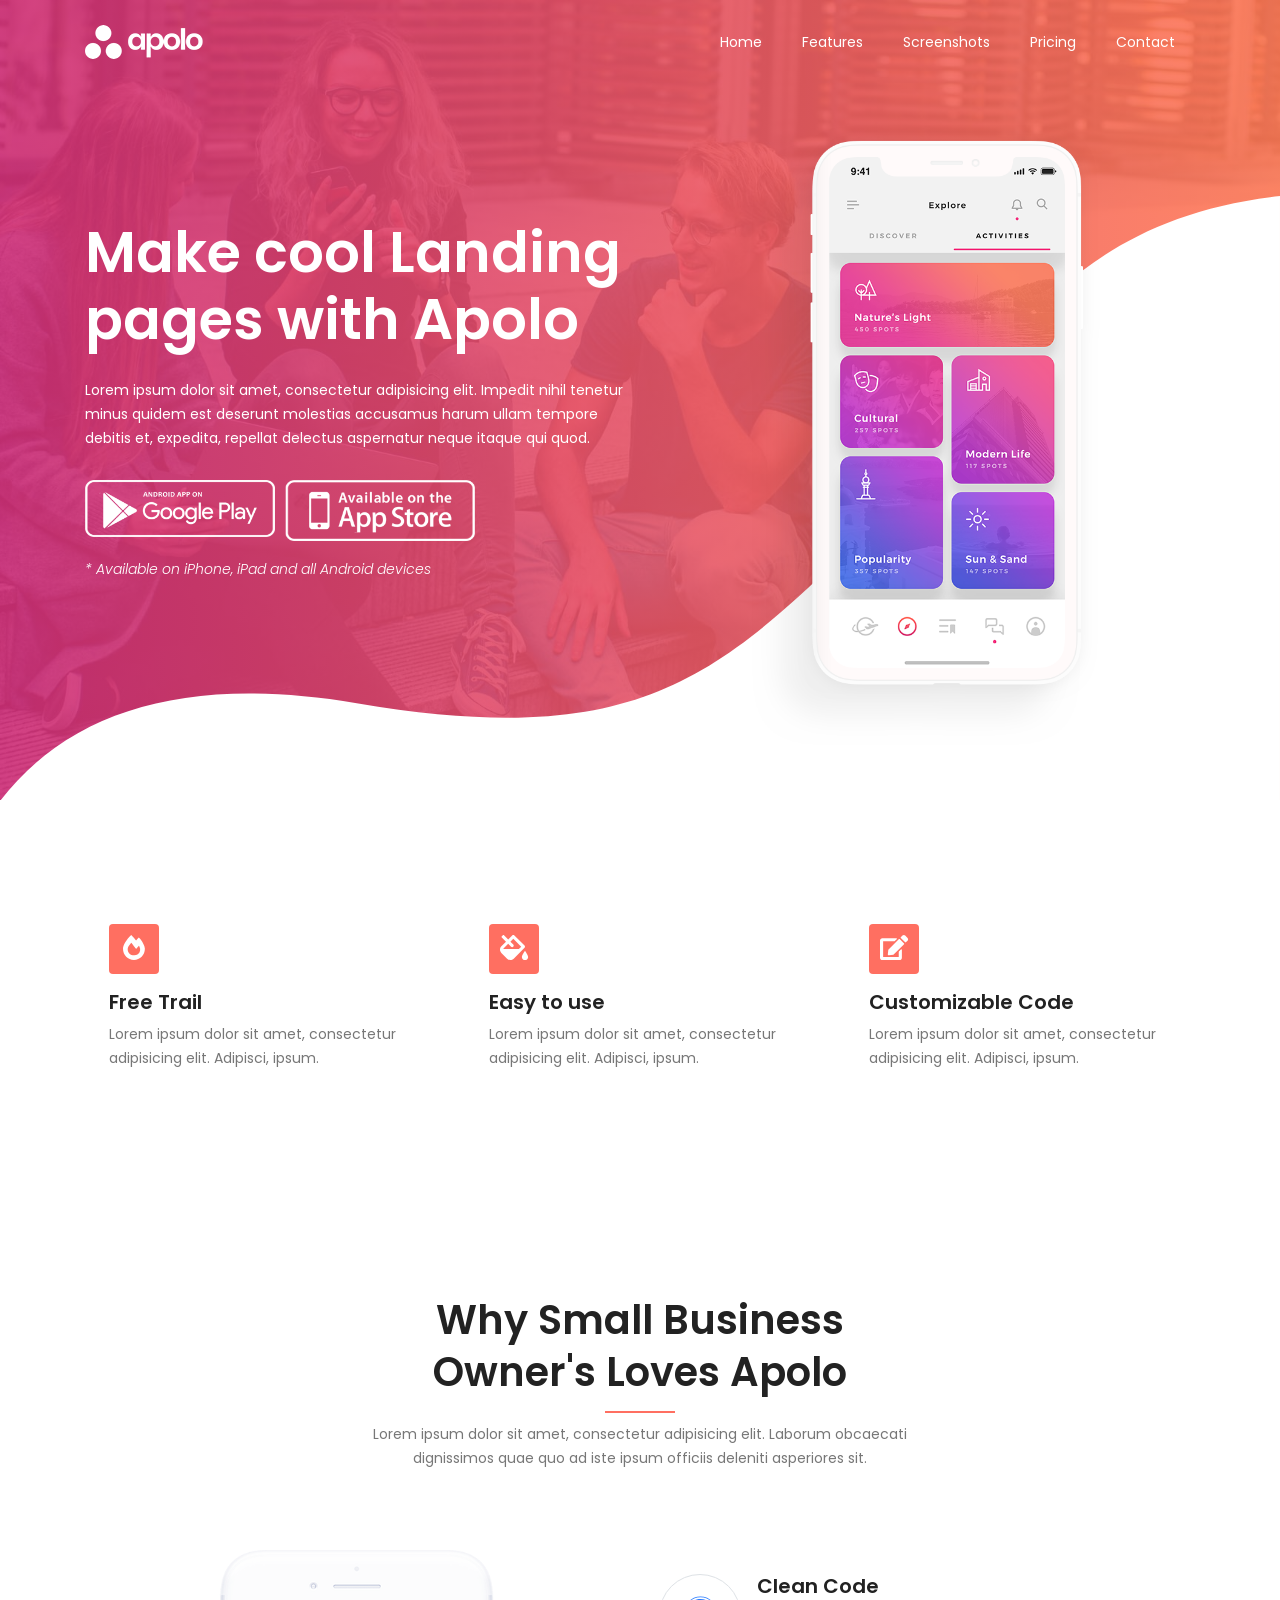
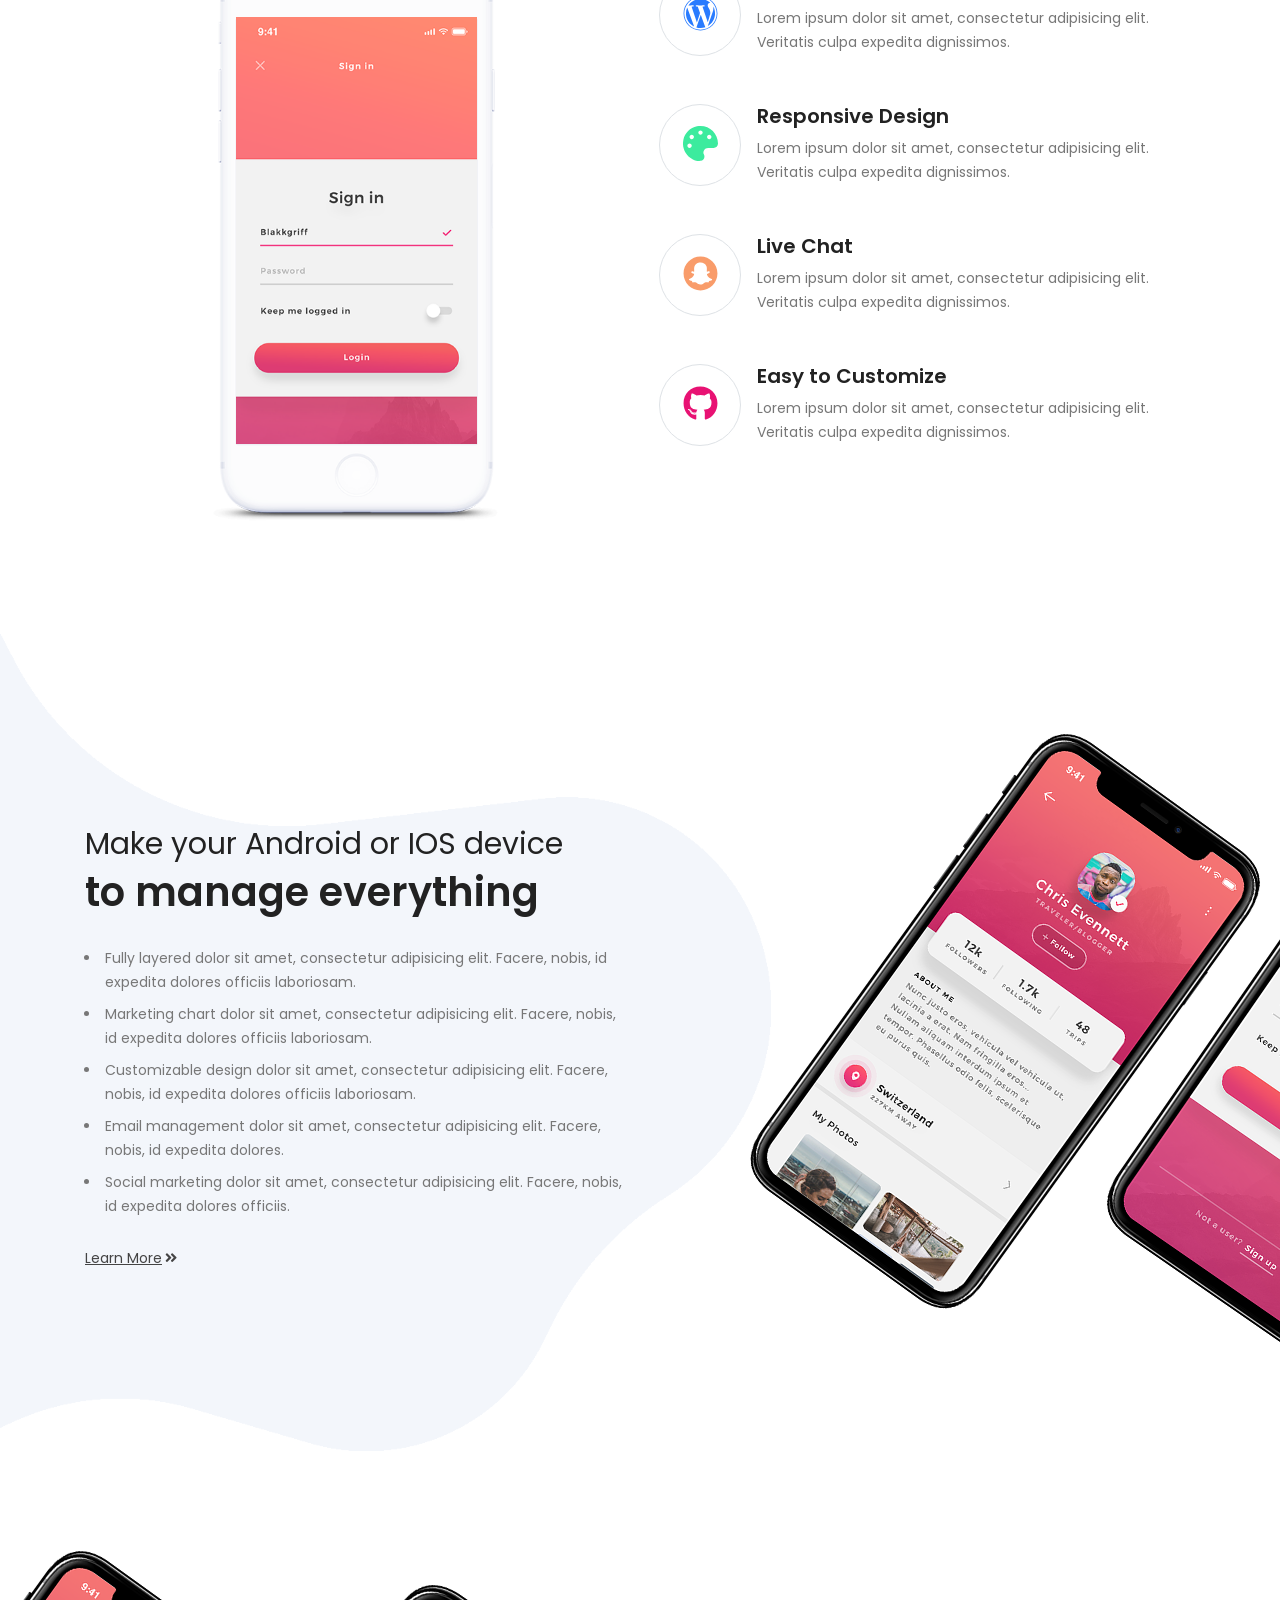
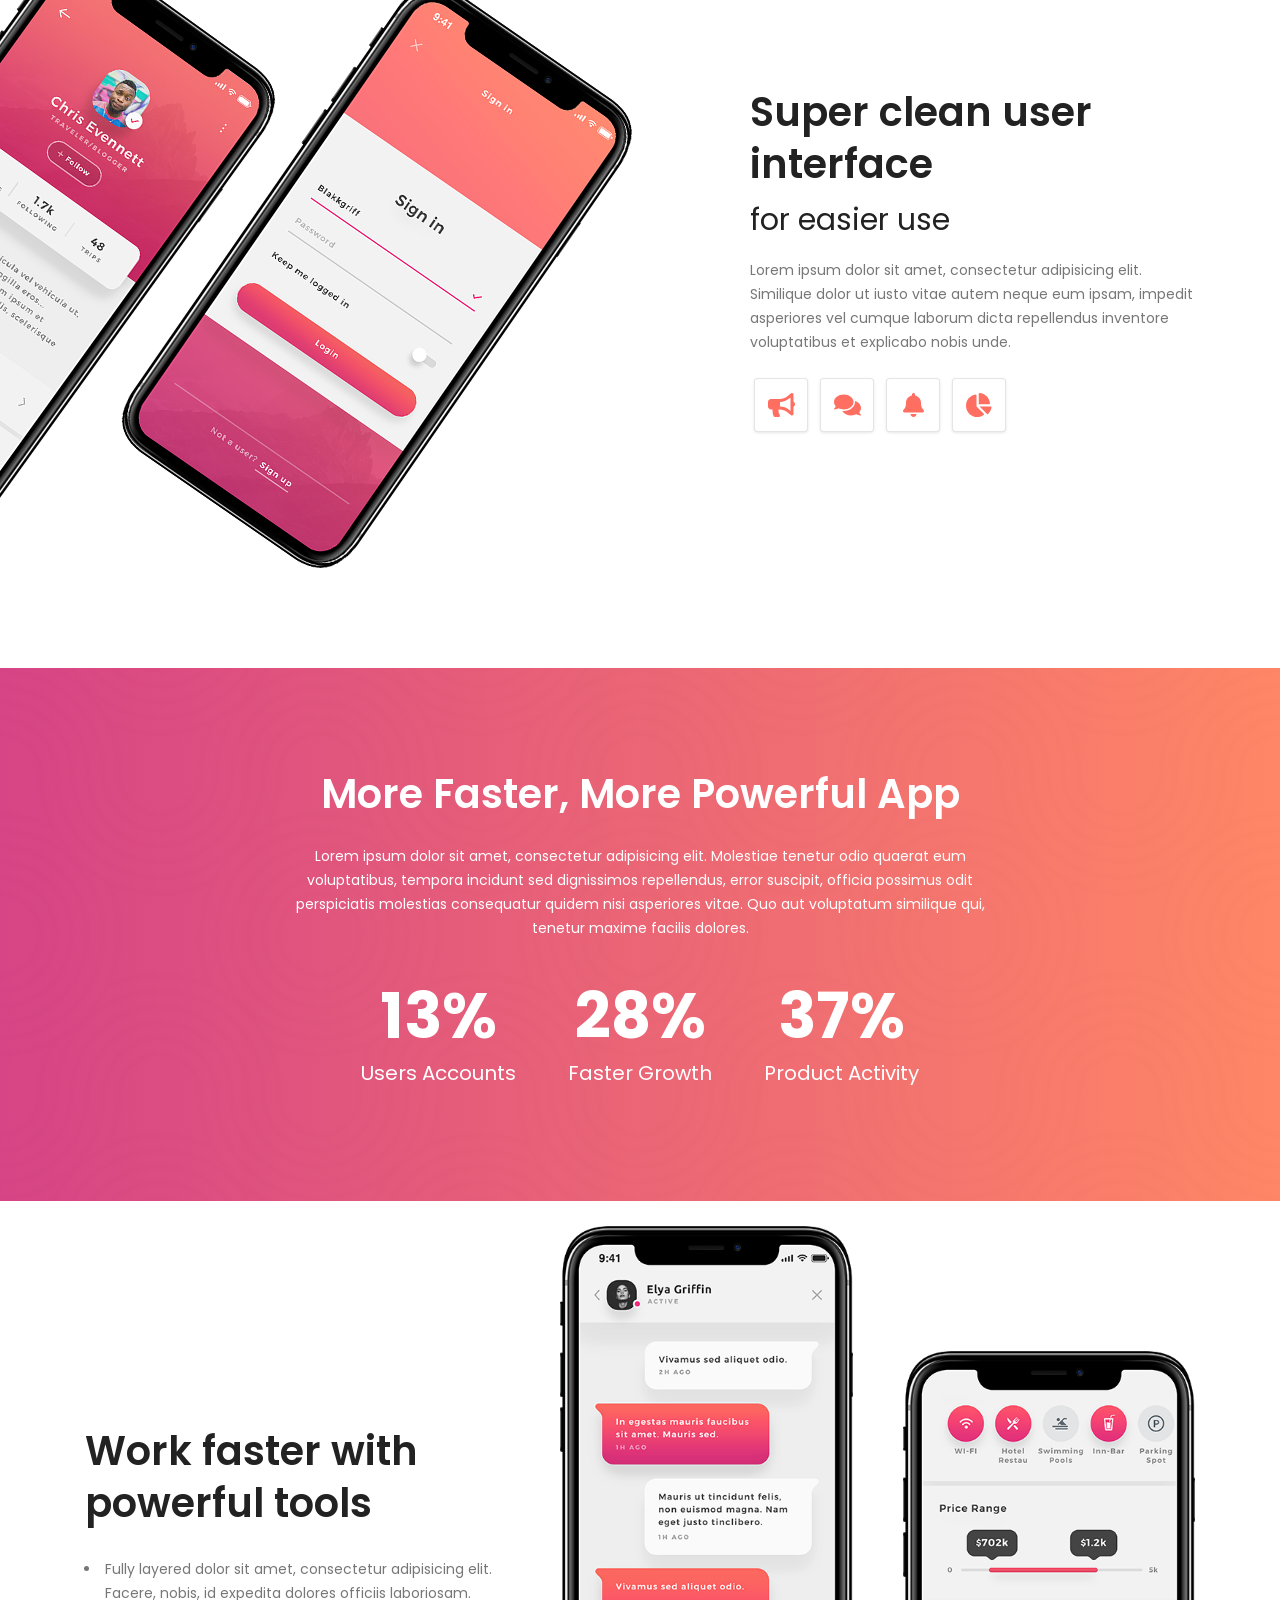
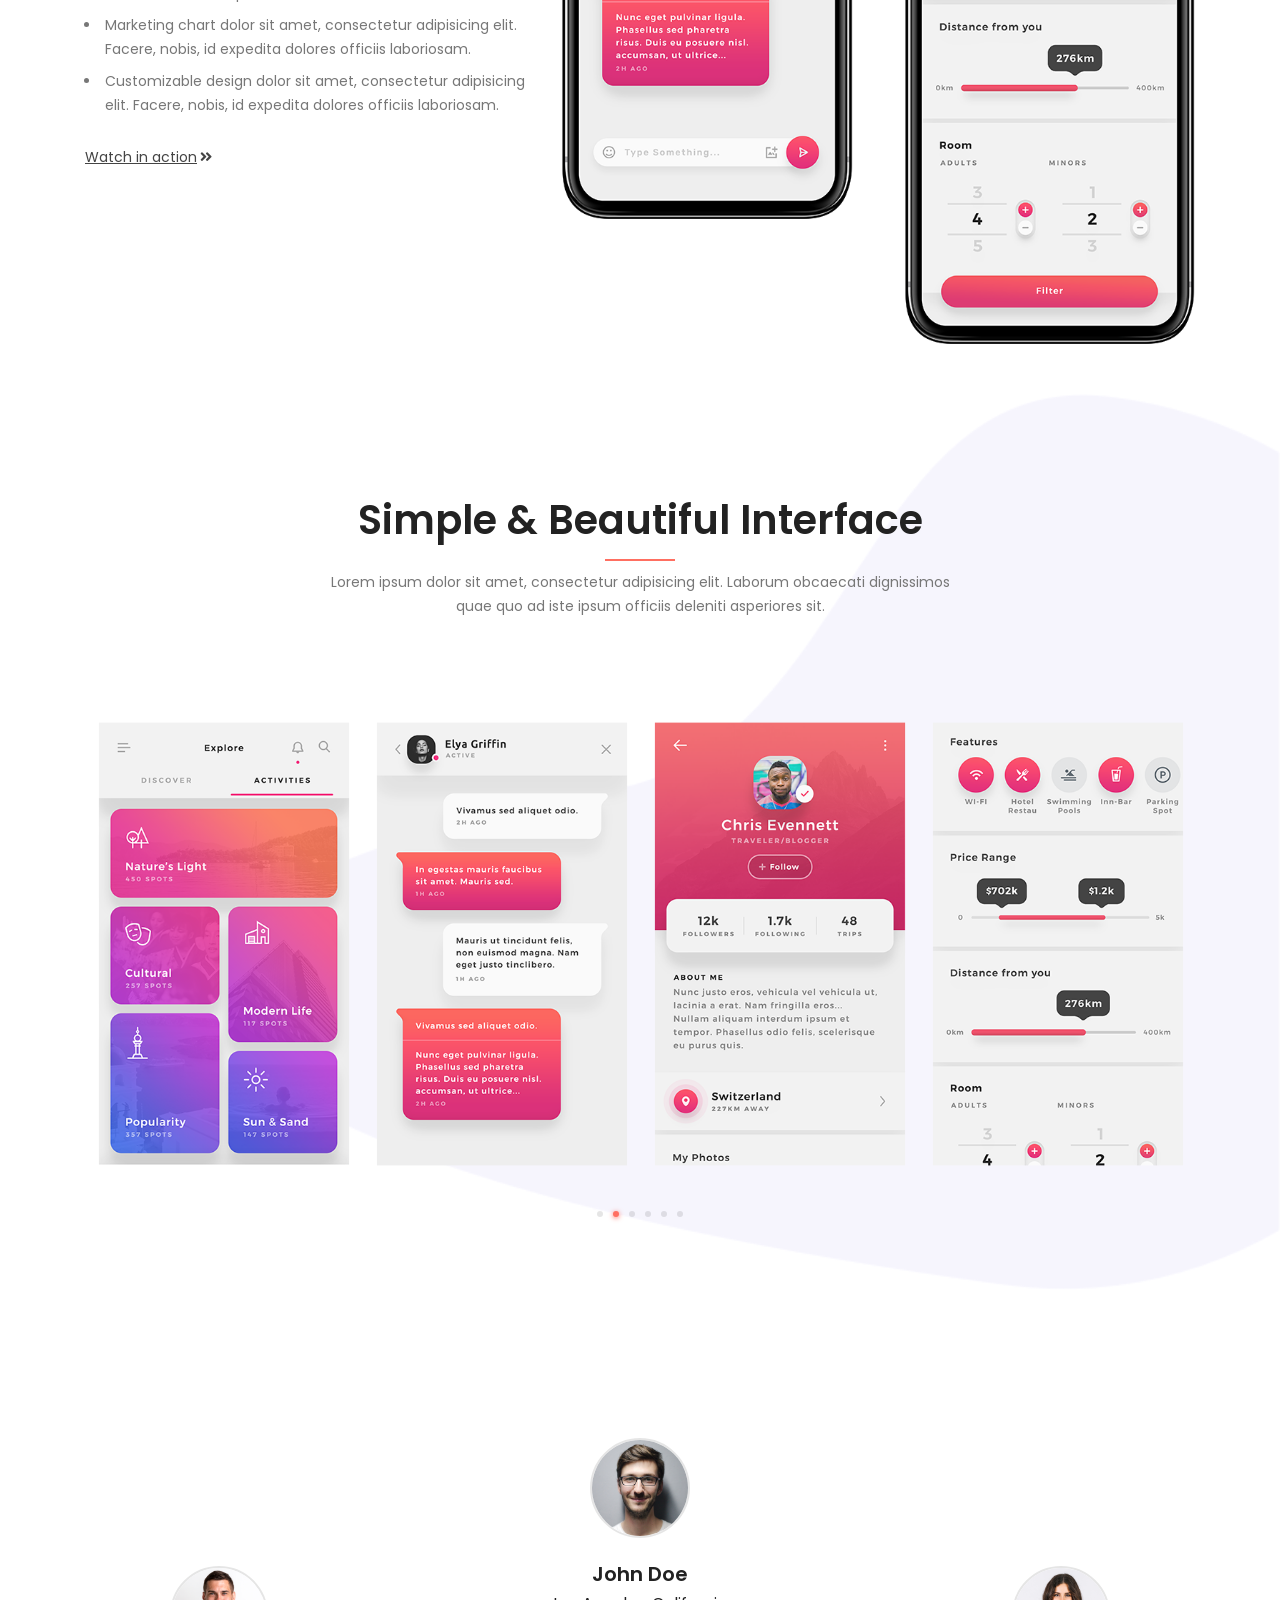
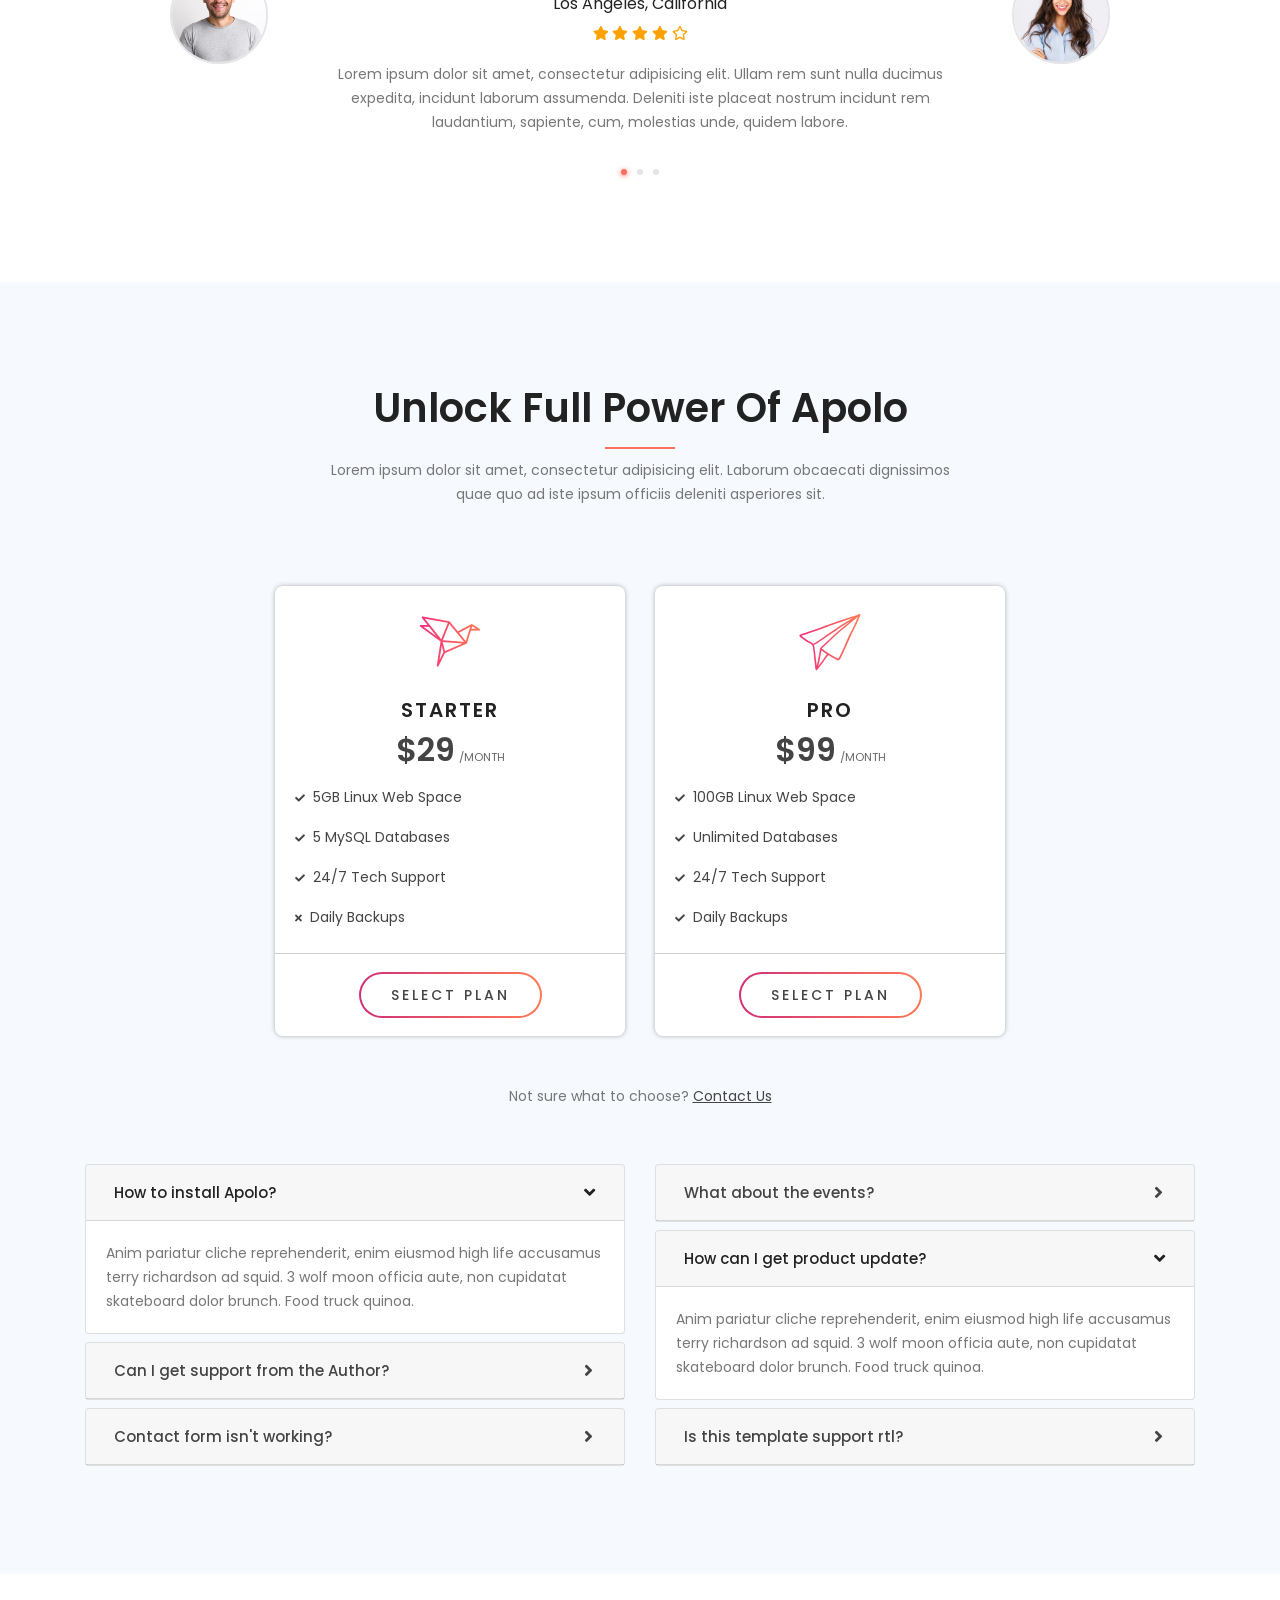
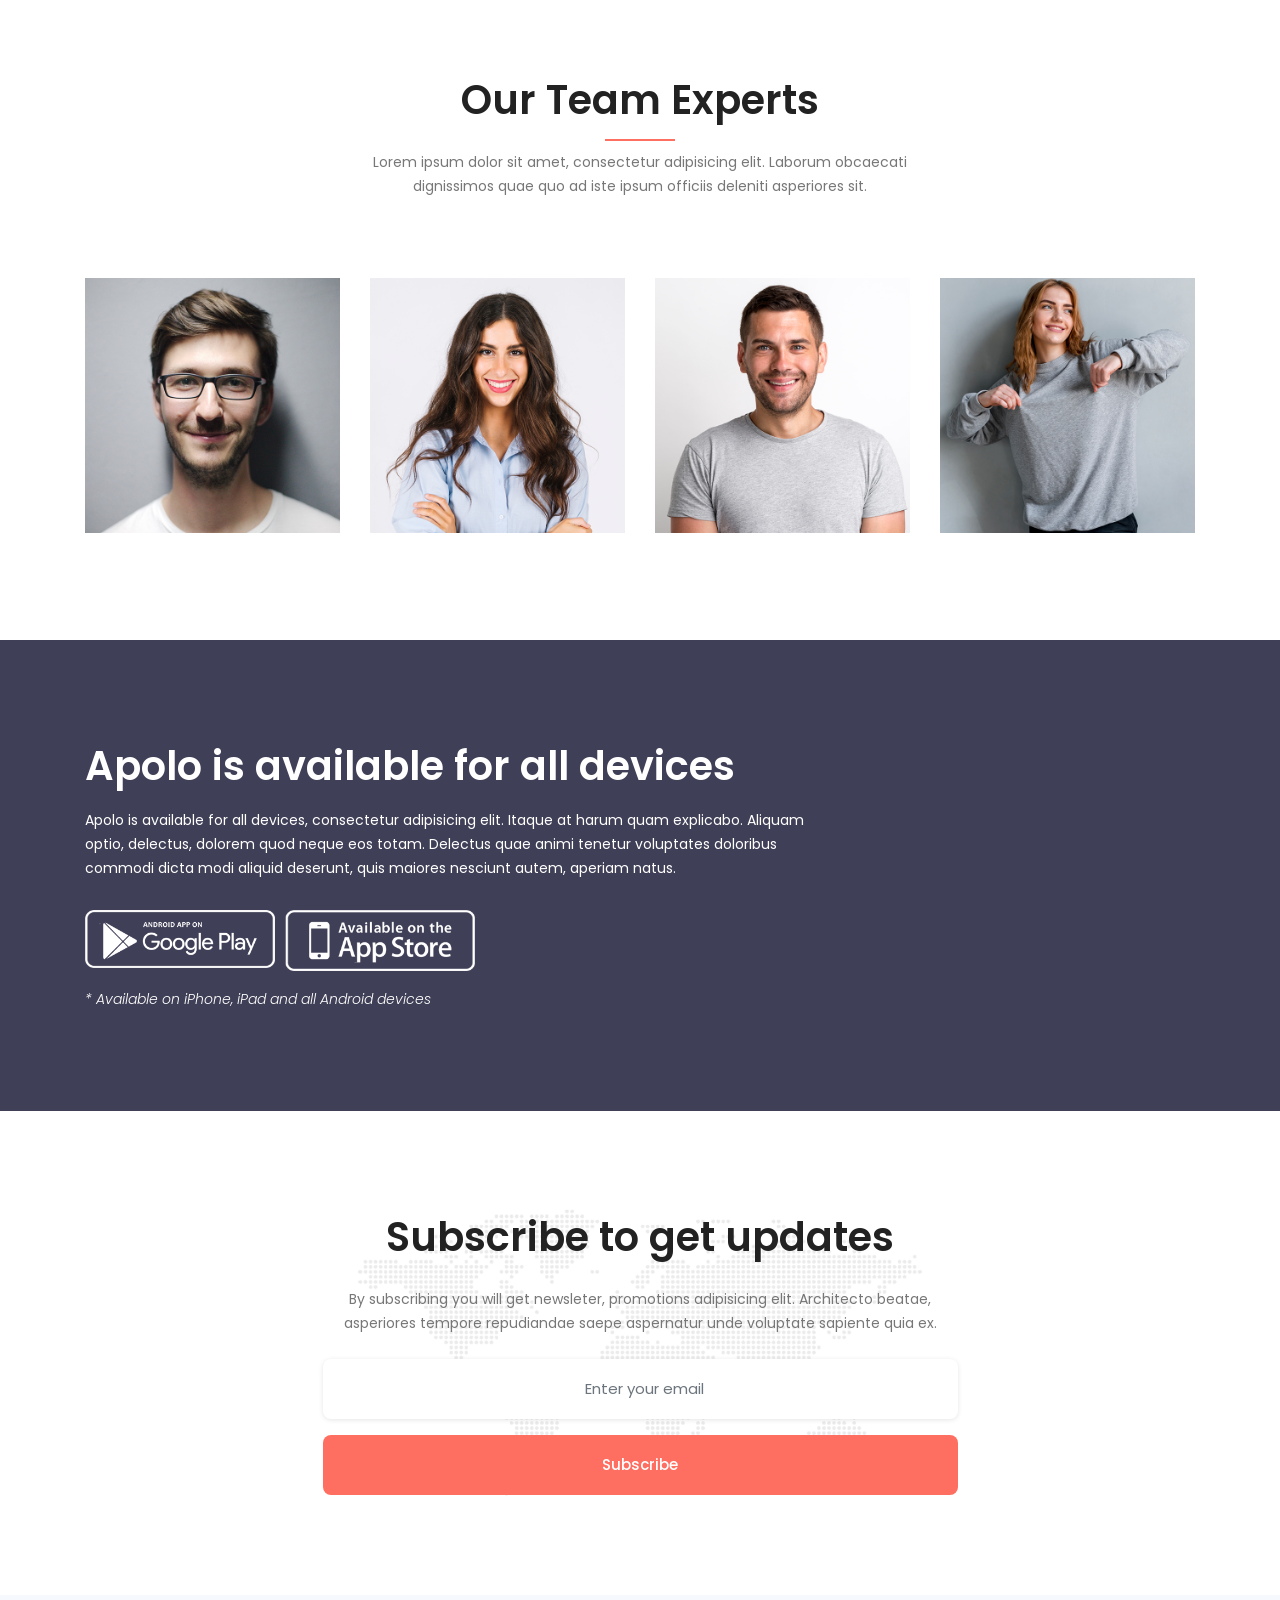
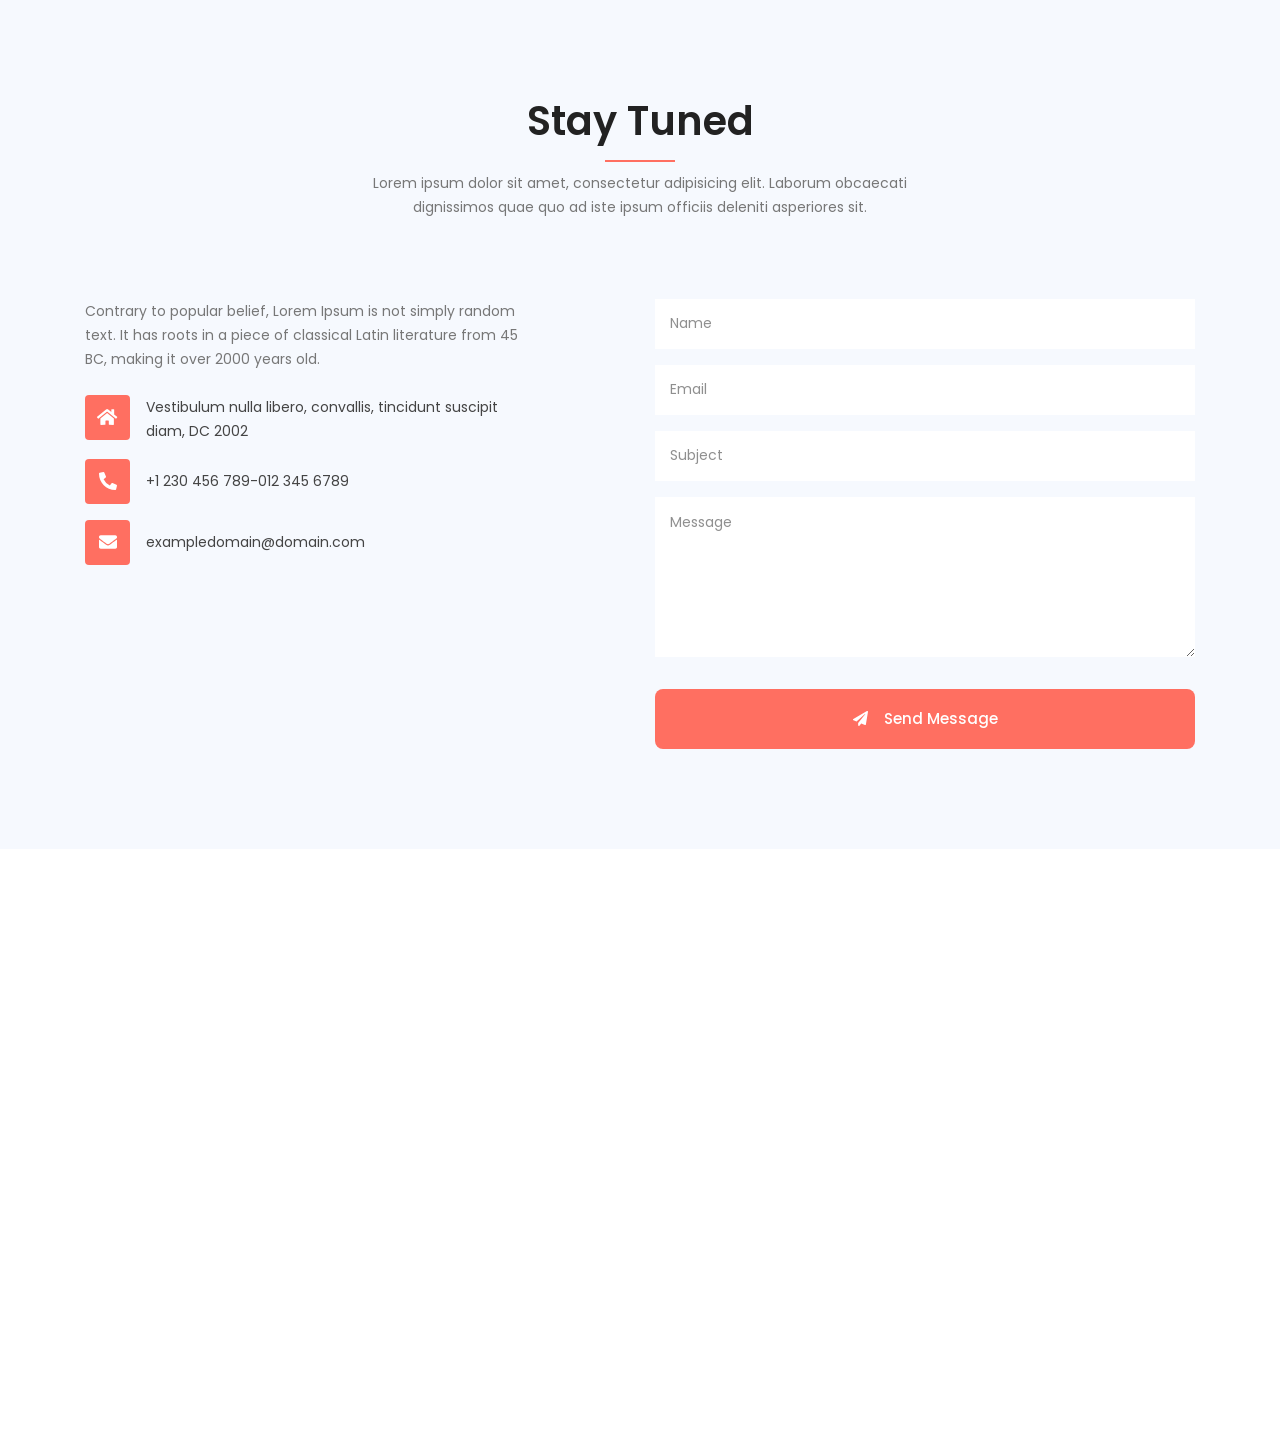
==== commit 4c638ebf: "logo" ====
--- a/index-2.html
+++ b/index-2.html
@@ -14,7 +14,7 @@
     <title>Apolo - App Landing Page Template</title>
 
     <!-- Favicon  -->
-    <link rel="icon" href="assets/img/favicon.png">
+    <link rel="icon" href="assets/img/favicon-2.png">
 
     <!-- ***** All CSS Files ***** -->
 
